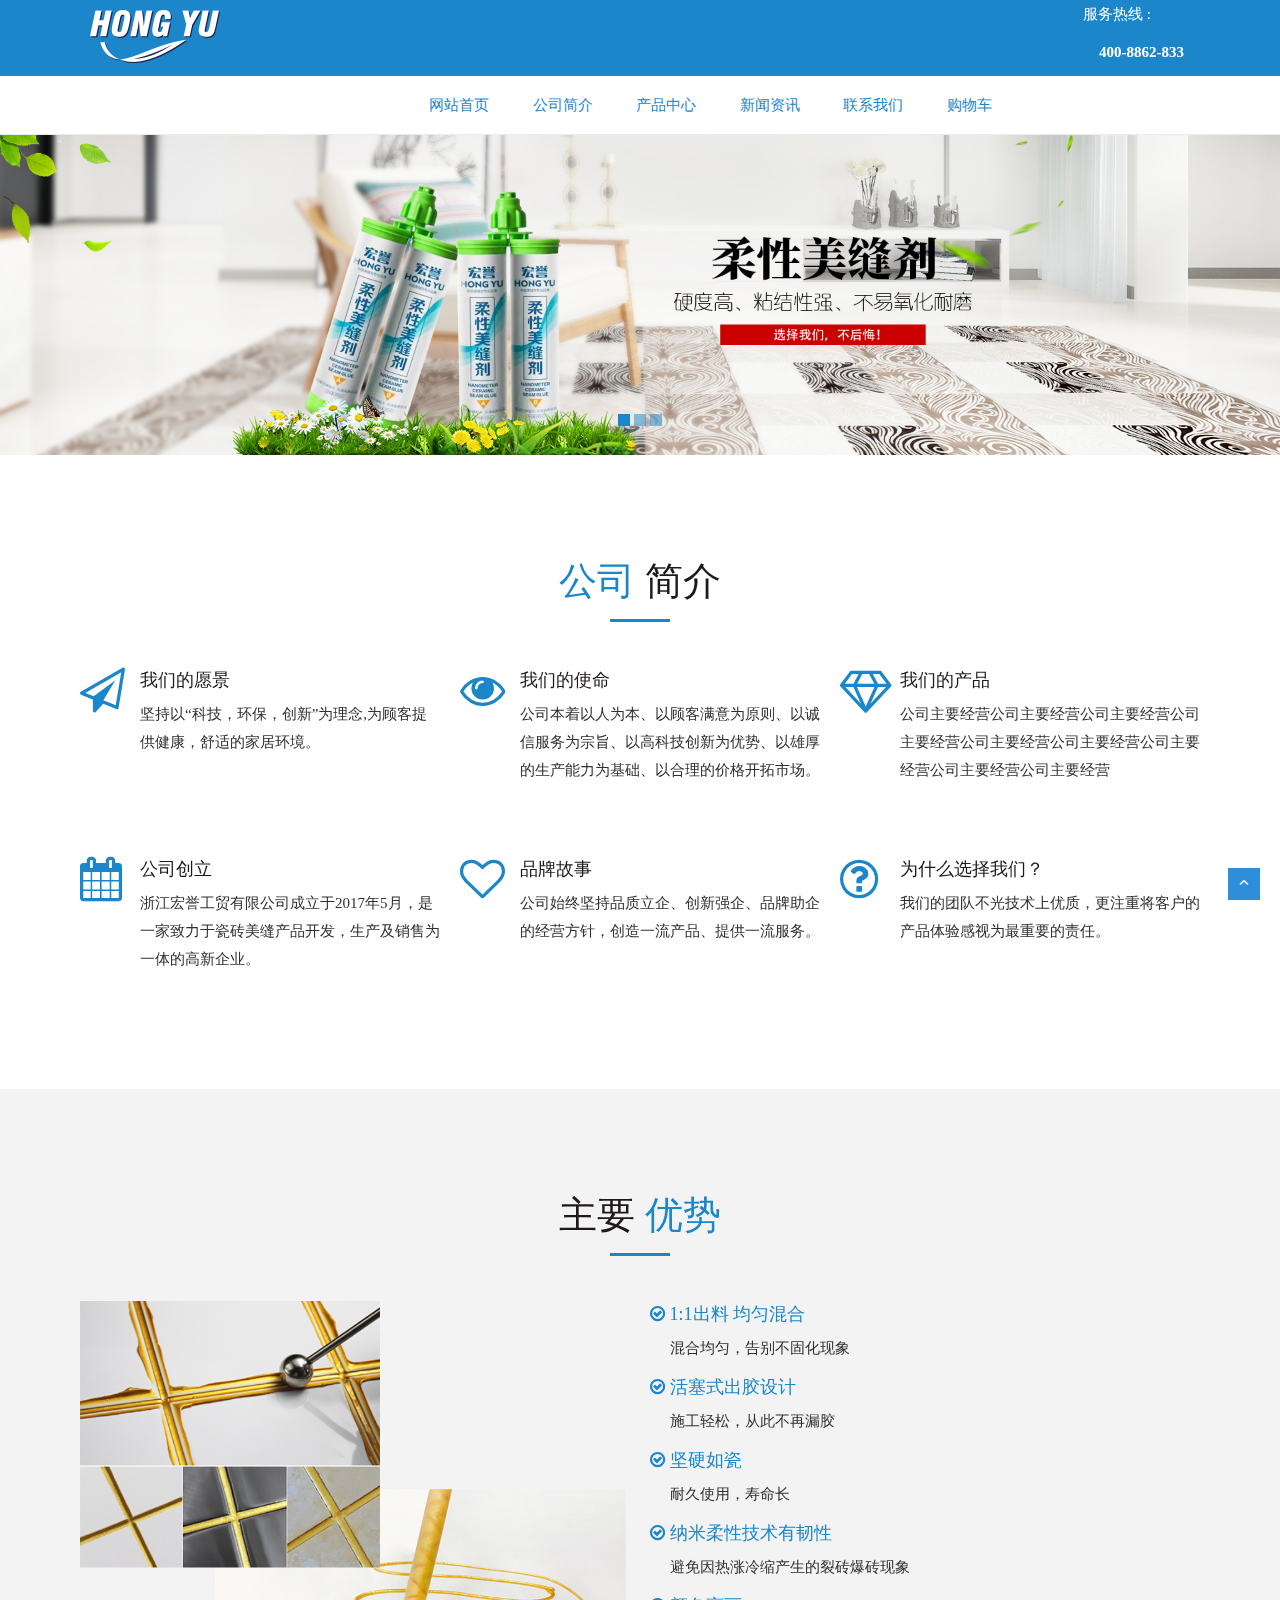
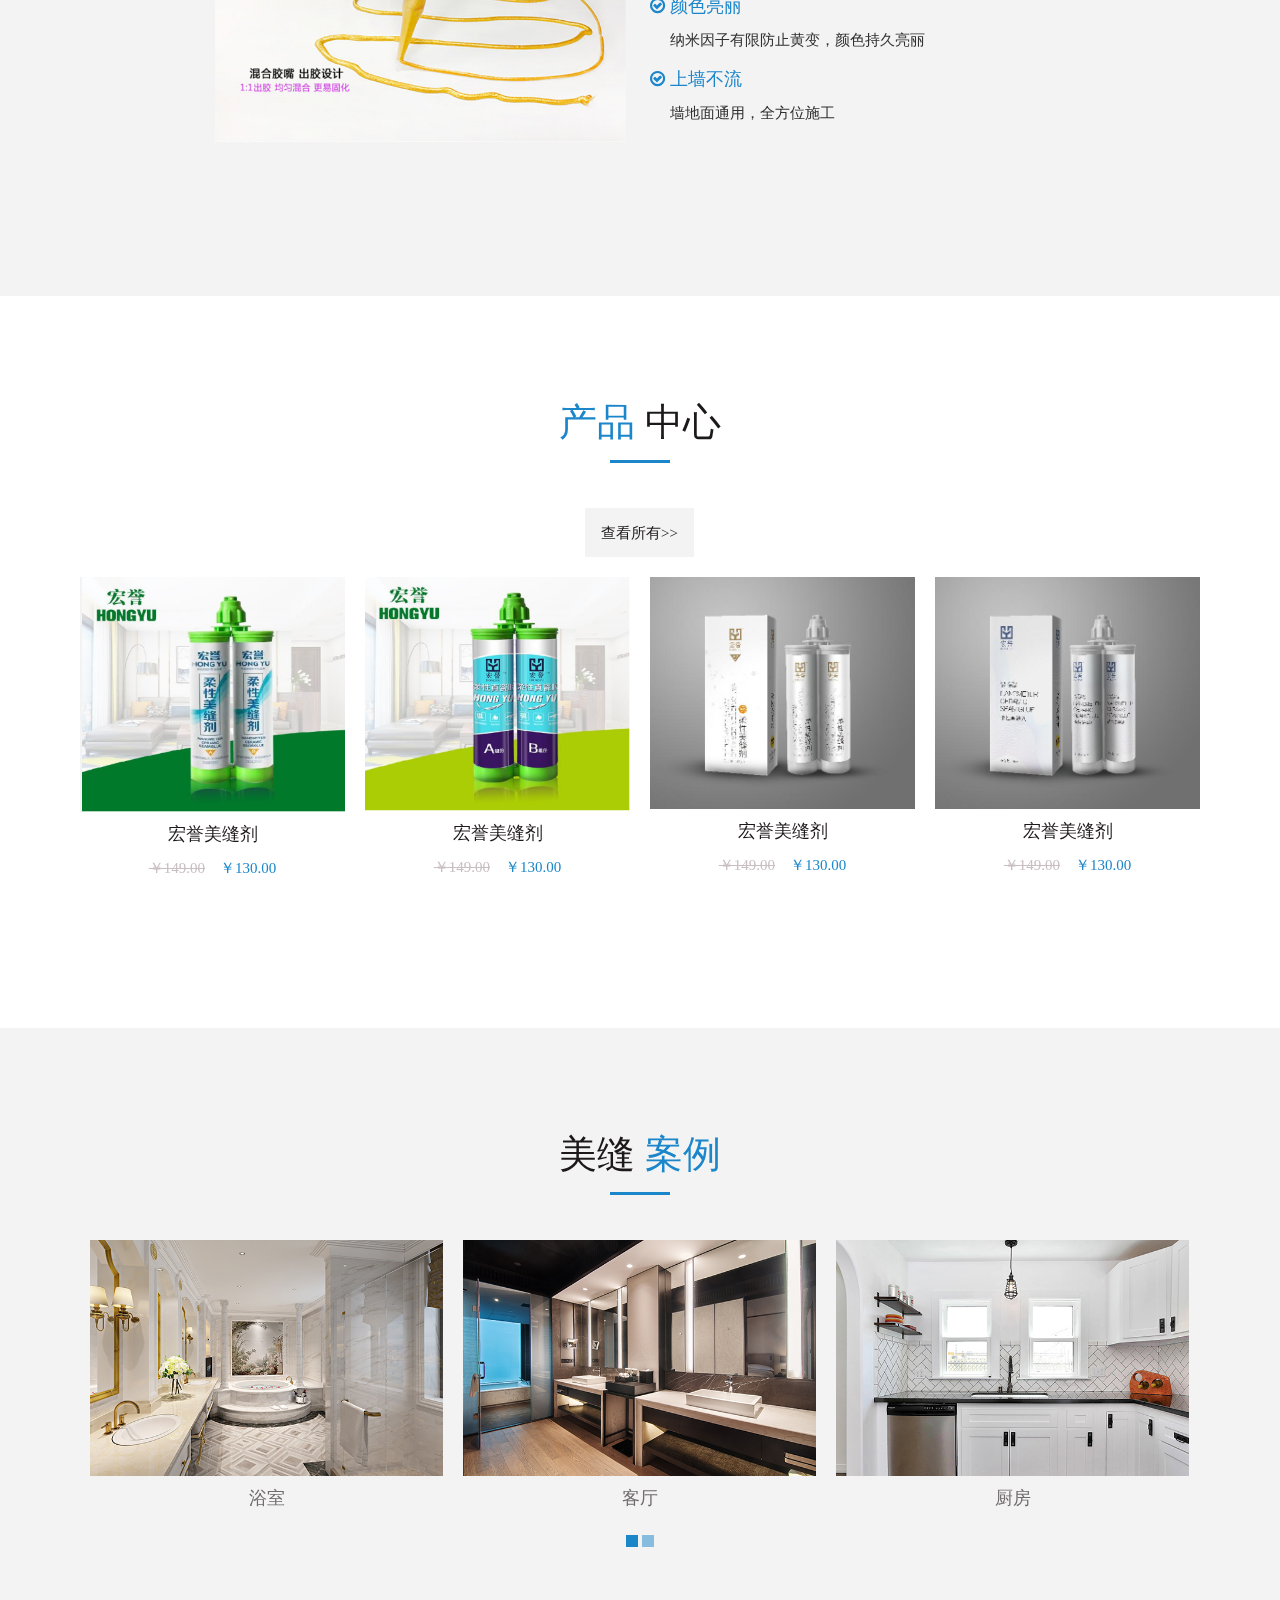
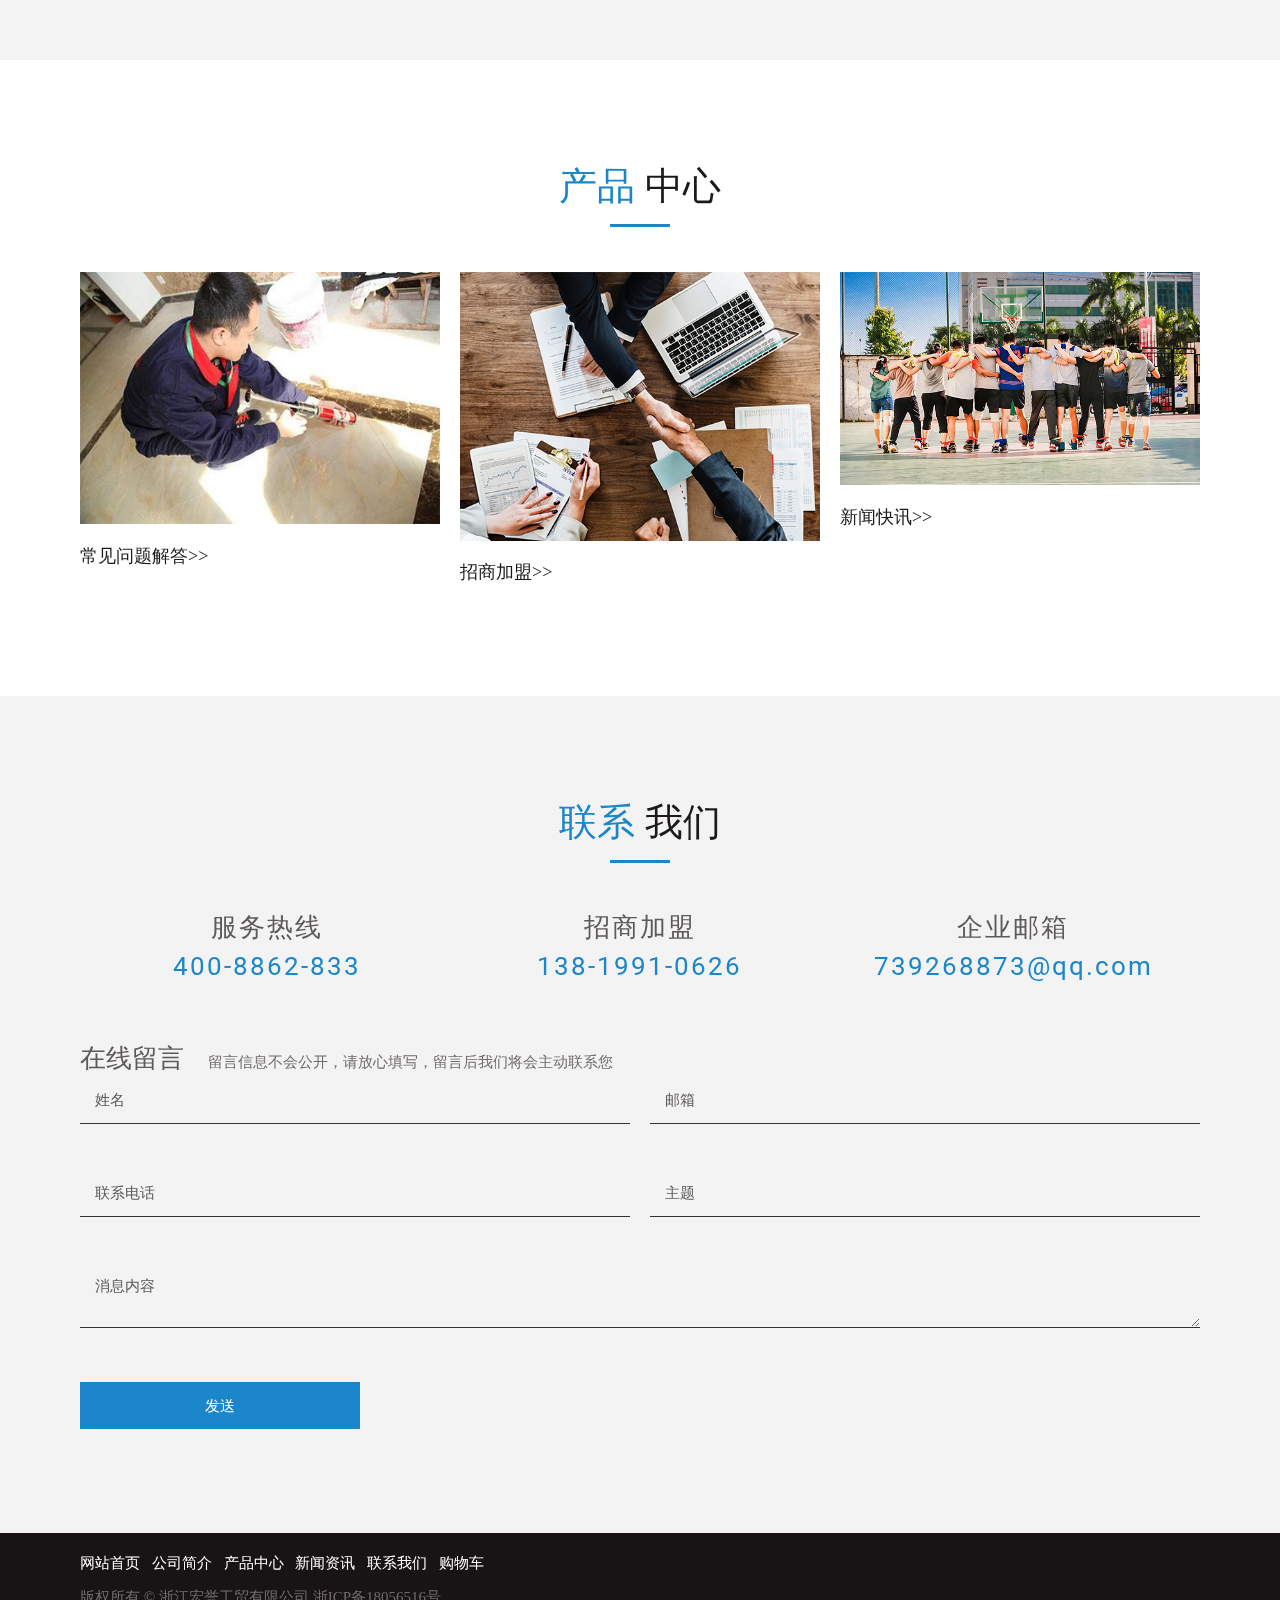
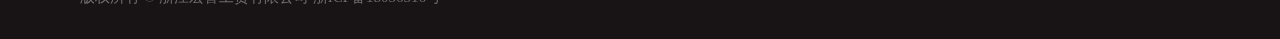
==== index.html @ ad7ce8f9 "Initial commit" ====
﻿<!DOCTYPE html>
<html lang="en">
<head>
	<meta charset="UTF-8">
	<title>首页</title>
	<!-- Stylesheets -->
	<link rel="stylesheet" href="css/myresponsee.css">
	<link rel="stylesheet" href="css/style.css">

	<!-- Responsive -->
	<meta http-equiv="X-UA-Compatible" content="IE=edge">
	<meta name="viewport" content="width=device-width, initial-scale=1.0">
	<link href="css/responsive.css" rel="stylesheet">
	<!--[if lt IE 9]><script src="js/html5shiv.js"></script><![endif]-->
	<!--[if lt IE 9]><script src="js/respond.js"></script><![endif]-->
</head>

<body class="size-1140">
<a href="#" class="scrollup" style="display: block;"><i class="fa fa-angle-up active text-white"></i></a>
<!-- |||||||||||||||||| page start ||||||||||||||||||| -->
<div id="page-main-content">

	<!-- HEADER START -->
	<header>
		<!-- top bar start -->
		<div id="topbar" class="background-primary">
			<div class="line">
				<!-- logo -->
				<div class="s-12 m-12 l-6">
					<ul>
						<div class="fullwidth">
							<a href="index.html" class="logo"><img src="img/logo.png" alt=""></a>
						</div>
					</ul>
				</div>
				<div class="l-6 hide-s hide-m">
					<div class="right">
						<ul class="topbar-menu">
							<li>服务热线 :<a href="#">400-8862-833</a></li>
						</ul>
					</div>
				</div>
			</div>
		</div>
		<!-- top bar end -->

		<!-- navigation and logo -->
		<nav class="background-white">
			<div class="line">
				<!-- navigation -->
				<div class="top-nav s-12 m-12 l-10">
					<a class="nav-text"></a>
					<ul class="right chevron">
						<li><a href="index.html">网站首页</a></li>
						<li><a href="about-us.html">公司简介</a></li>
						<li><a href="products.html">产品中心</a></li>
						<!--<li><a href="product.html">在线商城</a></li>-->
					<!--<li><a href="example.html">案例中心</a></li>-->
						<li><a href="news.html">新闻资讯</a></li>
						<li><a href="contact-us.html">联系我们</a></li>
						<li><a href="cart.html">购物车</a></li>
					</ul>
				</div>

			</div>
		</nav>
	</header>
	<!-- HEADER END -->

	<!-- SLIDESHOW START -->
	<div class="carousel-fade-transition owl-carousel carousel-main">
		<!-- slide 1 -->
		<div class="item">
			<!-- slideshow photo -->
			<div class="image-box">
				<div class="image">
					<img src="img/slideshow/slide2.jpg" alt="">
				</div>
			</div>
			<!-- slideshow content -->
			<!--	<div class="carousel-content">
                    <div class="content-center-vertical line">
                        <div class="s-12 m-8 l-7">
                            <div class="animated-carousel-element">
                                <a href="" class="slideshow-btn">立即下单</a>
                                <a href="" class="slideshow-btn2">查看详情</a>
                            </div>
                        </div>
                    </div>
                </div>-->
		</div>

		<!-- slide 2 -->
		<div class="item">
			<!-- slideshow photo -->
			<div class="image-box">
				<div class="image">
					<img src="img/slideshow/slide3.jpg" alt="">
				</div>
			</div>
			<!-- slideshow content -->
			<!--<div class="carousel-content">
                <div class="content-center-vertical line">
                    <div class="s-12 m-8 l-7">
                            <a href="" class="slideshow-btn">立即下单</a>
                            <a href="" class="slideshow-btn2">查看详情</a>
                        </div>
                    </div>
                </div>-->
		</div>
		<div class="item">
			<!-- slideshow photo -->
			<div class="image-box">
				<div class="image">
					<img src="img/slideshow/slide4.jpg" alt="">
				</div>
			</div>
			<!-- slideshow content -->
			<!--<div class="carousel-content">
                <div class="content-center-vertical line">
                    <div class="s-12 m-8 l-7">
                        <div class="animated-carousel-element">
                            <a href="" class="slideshow-btn">立即下单</a>
                            <a href="" class="slideshow-btn2">查看详情</a>
                        </div>
                    </div>
                </div>
            </div>-->
		</div>
	</div>
	<!-- SLIDESHOW END -->

	<!-- ABOUT US START -->
	<div class="section">
		<div class="line">
			<!-- heading -->
			<h1 class="text-dark text-center"><span class="text-primary">公司</span> 简介</h1>
			<hr class="break-small break-center">
			<div class="margin">
				<!-- block 1 -->
				<div class="s-12 m-6 l-4 margin-bottom-60">
					<div class="float-left">
						<i class="fa fa-paper-plane-o fa-3x text-primary"></i>
					</div>
					<div class="margin-left-60">
						<h3>我们的愿景</h3>
						<p>坚持以“科技，环保，创新”为理念,为顾客提供健康，舒适的家居环境。</p>
					</div>
				</div>
				<!-- block 2 -->
				<div class="s-12 m-6 l-4 margin-bottom-60">
					<div class="float-left">
						<i class="fa fa-eye fa-3x text-primary"></i>
					</div>
					<div class="margin-left-60">
						<h3>我们的使命</h3>
						<p>公司本着以人为本、以顾客满意为原则、以诚信服务为宗旨、以高科技创新为优势、以雄厚的生产能力为基础、以合理的价格开拓市场。</p>
					</div>
				</div>
				<!-- block 3 -->
				<div class="s-12 m-6 l-4 margin-bottom-60">
					<div class="float-left">
						<i class="fa fa-diamond fa-3x text-primary"></i>
					</div>
					<div class="margin-left-60">
						<h3>我们的产品</h3>
						<p>公司主要经营公司主要经营公司主要经营公司主要经营公司主要经营公司主要经营公司主要经营公司主要经营公司主要经营</p>

					</div>
				</div>
				<!-- block 4 -->
				<div class="s-12 m-6 l-4 margin-m-bottom-60">
					<div class="float-left">
						<i class="fa fa-calendar fa-3x text-primary"></i>
					</div>
					<div class="margin-left-60">
						<h3>公司创立</h3>
						<p>浙江宏誉工贸有限公司成立于2017年5月，是一家致力于瓷砖美缝产品开发，生产及销售为一体的高新企业。</p>

					</div>
				</div>
				<!-- block 5 -->
				<div class="s-12 m-6 l-4 margin-m-bottom-60">
					<div class="float-left">
						<i class="fa fa-heart-o fa-3x text-primary"></i>
					</div>
					<div class="margin-left-60">
						<h3>品牌故事</h3>
						<p>公司始终坚持品质立企、创新强企、品牌助企的经营方针，创造一流产品、提供一流服务。</p>

					</div>
				</div>
				<!-- block 6 -->
				<div class="s-12 m-6 l-4">
					<div class="float-left">
						<i class="fa fa-question-circle-o fa-3x text-primary"></i>
					</div>
					<div class="margin-left-60">
						<h3>为什么选择我们？</h3>
						<p>我们的团队不光技术上优质，更注重将客户的产品体验感视为最重要的责任。</p>

					</div>
				</div>
			</div>
		</div>
	</div>
	<!-- ABOUT US END -->

	<!-- SUPERIORITY START -->
	<div class="section background-dark">
		<div class="line">
			<!-- heading -->
			<h1 class="text-dark text-center">主要 <span class="text-primary">优势</span></h1>
			<hr class="break-small break-center">
			<div class="margin">
				<!-- block 1 -->
				<div class="l-6 margin-bottom-50 hide-m hide-s">
					<img src="img/superiority/superiority-01.png" alt="">
				</div>
				<div class="l-5 s-12 m-12 margin-bottom-50">
					<h3 class="text-primary"><i class="fa fa-check-circle-o text-primary"></i> 1:1出料  均匀混合</h3>
					<p class="margin-left-20 ">混合均匀，告别不固化现象</p>
					<h3 class="text-primary"><i class="fa fa-check-circle-o text-primary"></i> 活塞式出胶设计</h3>
					<p class="margin-left-20 ">施工轻松，从此不再漏胶</p>
					<h3 class="text-primary"><i class="fa fa-check-circle-o text-primary"></i> 坚硬如瓷</h3>
					<p class="margin-left-20 ">耐久使用，寿命长</p>
					<h3 class="text-primary"><i class="fa fa-check-circle-o text-primary"></i> 纳米柔性技术有韧性</h3>
					<p class="margin-left-20 ">避免因热涨冷缩产生的裂砖爆砖现象</p>
					<h3 class="text-primary"><i class="fa fa-check-circle-o text-primary"></i> 颜色亮丽</h3>
					<p class="margin-left-20 ">纳米因子有限防止黄变，颜色持久亮丽</p>
					<h3 class="text-primary"><i class="fa fa-check-circle-o text-primary"></i> 上墙不流</h3>
					<p class="margin-left-20 ">墙地面通用，全方位施工</p>
				</div>
			</div>
		</div>
	</div>
	<!-- SUPERIORITY END -->

	<!-- PRODUCTS TAB START -->
	<div class="section ">
		<div class="line">
			<!-- heading -->
			<h1 class="text-center"><span class="text-primary">产品 </span> 中心</h1>
			<hr class="break-small break-center">
			<!-- products start -->
			<div class="tabs">
				<div class="tab-item tab-active">
					<div class="tab-content">
						<div class="margin">
							<!-- Product 1 -->
							<div class="s-12 m-4 l-3 margin-bottom-30">
								<div class="fullwidth">
									<figure class="imghvr-reveal-down">
										<img src="img/products/1.png">
										<figcaption>
											<div class="product-hover-content">
												<div class="btn-box">
													<a href="" class="btn">产品详情</a>
												</div>
											</div>
										</figcaption>
									</figure>
								</div>
								<div class="fullwidth">
									<h5>宏誉美缝剂</h5>
									<p class="text-center"><span class="strike">￥149.00</span> &nbsp;&nbsp; <span class="text-primary">￥130.00</span></p>
								</div>
							</div>

							<!-- Product 2 -->
							<div class="s-12 m-4 l-3 margin-bottom-30">
								<div class="fullwidth">
									<figure class="imghvr-reveal-down">
										<img src="img/products/2.png">
										<figcaption>
											<div class="product-hover-content">
												<div class="btn-box">
													<a href="" class="btn">产品详情</a>
												</div>
											</div>
										</figcaption>
									</figure>
								</div>
								<div class="fullwidth">
									<h5>宏誉美缝剂</h5>
									<p class="text-center"><span class="strike">￥149.00</span> &nbsp;&nbsp; <span class="text-primary">￥130.00</span></p>
								</div>
							</div>

							<!-- Product 3 -->
							<div class="s-12 m-4 l-3 margin-bottom-30">
								<div class="fullwidth">
									<figure class="imghvr-reveal-down">
										<img src="img/products/3.png">
										<figcaption>
											<div class="product-hover-content">
												<div class="btn-box">
													<a href="" class="btn">产品详情</a>
												</div>
											</div>
										</figcaption>
									</figure>
								</div>
								<div class="fullwidth">
									<h5>宏誉美缝剂</h5>
									<p class="text-center"><span class="strike">￥149.00</span> &nbsp;&nbsp; <span class="text-primary">￥130.00</span></p>
								</div>
							</div>

							<!-- Product 4 -->
							<div class="s-12 m-4 l-3 margin-bottom-30">
								<div class="fullwidth">
									<figure class="imghvr-reveal-down">
										<img src="img/products/4.png">
										<figcaption>
											<div class="product-hover-content">
												<div class="btn-box">
													<a href="" class="btn">产品详情</a>
												</div>
											</div>
										</figcaption>
									</figure>
								</div>
								<div class="fullwidth">
									<h5>宏誉美缝剂</h5>
									<p class="text-center"><span class="strike">￥149.00</span> &nbsp;&nbsp; <span class="text-primary">￥130.00</span></p>
								</div>
							</div>
						</div>
					</div>
				</div>
				<a class="more-product tab-label right" href="products.html">查看所有>></a>
			</div>
			<!-- products tabs end -->
		</div>
	</div>
	<!-- PRODUCTS END -->

	<!-- EXAMPLE  START -->
	<div class="background-dark section">
		<div class="line">
			<!-- heading -->
			<h1 class="text-dark text-center">美缝 <span class="text-primary">案例</span></h1>
			<hr class="break-small break-center">
			<!-- slideshow start -->
			<div class="carousel-blocks">
				<!-- slideshow item 1 -->
				<div class="item">
					<div class="fullwidth">
						<figure class="imghvr-reveal-down">
							<img src="img/services/1.jpg">
							<!--	<figcaption>
                                    <div class="product-hover-content">
                                        <div class="btn-box">
                                            <a href="" class="btn">查看详情</a>
                                        </div>
                                    </div>
                                </figcaption>-->
						</figure>
					</div>
					<div class="fullwidth">
						<h5 class="text-dark-light text-center">浴室</h5>
					</div>
				</div>
				<!-- slideshow item 2 -->
				<div class="item">
					<div class="fullwidth">
						<figure class="imghvr-reveal-down">
							<img src="img/services/2.jpg">
							<!--	<figcaption>
                                    <div class="product-hover-content">
                                        <div class="btn-box">
                                            <a href="" class="btn">查看详情</a>
                                        </div>
                                    </div>
                                </figcaption>-->
						</figure>
					</div>
					<div class="fullwidth">
						<h5 class="text-dark-light text-center">客厅</h5>
					</div>
				</div>
				<!-- slideshow item 3 -->
				<div class="item">
					<div class="fullwidth">
						<figure class="imghvr-reveal-down">
							<img src="img/services/3.jpg">
							<!--		<figcaption>
                                        <div class="product-hover-content">
                                            <div class="btn-box">
                                                <a href="" class="btn">查看详情</a>
                                            </div>
                                        </div>
                                    </figcaption>-->
						</figure>
					</div>
					<div class="fullwidth">
						<h5 class="text-dark-light text-center">厨房</h5>
					</div>
				</div>
				<!-- slideshow item 4 -->
				<div class="item">
					<div class="fullwidth">
						<figure class="imghvr-reveal-down">
							<img src="img/services/4.jpg">
							<!--	<figcaption>
                                    <div class="product-hover-content">
                                        <div class="btn-box">
                                            <a href="" class="btn">查看详情</a>
                                        </div>
                                    </div>
                                </figcaption>-->
						</figure>
					</div>
					<div class="fullwidth">
						<h5 class="text-dark-light text-center">会所</h5>
					</div>
				</div>
				<!-- slideshow item 5 -->
				<div class="item">
					<div class="fullwidth">
						<figure class="imghvr-reveal-down">
							<img src="img/services/5.jpg">
							<!--			<figcaption>
                                            <div class="product-hover-content">
                                                <div class="btn-box">
                                                    <a href="" class="btn">查看详情</a>
                                                </div>
                                            </div>
                                        </figcaption>-->
						</figure>
					</div>
					<div class="fullwidth">
						<h5 class="text-dark-light text-center">KTV</h5>
					</div>
				</div>
				<!-- slideshow item 6 -->
				<div class="item">
					<div class="fullwidth">
						<figure class="imghvr-reveal-down">
							<img src="img/services/6.jpg">
							<!--	<figcaption>
                                    <div class="product-hover-content">
                                        <div class="btn-box">
                                            <a href="" class="btn">查看详情</a>
                                        </div>
                                    </div>
                                </figcaption>-->
						</figure>
					</div>
					<div class="fullwidth">
						<h5 class="text-dark-light text-center">酒店</h5>
					</div>
				</div>
			</div>
			<!-- slideshow end -->
		</div>
	</div>
	<!-- EXAMPLE  START -->

	<!-- NEWS AND FOLLOW US START -->
	<div class="section ">
		<div class="line">
			<!-- heading -->
			<h1 class="text-center"><span class="text-primary">产品 </span> 中心</h1>
			<hr class="break-small break-center">
			<div class="margin">
				<div class="s-12 m-12 l-4 margin-m-bottom-60">
					<div class="fullwidth margin-bottom">
						<a href="" class="image-hover-zoom">
							<img src="img/question.jpg" alt="">
						</a>
					</div>
					<div class="fullwidth">
						<h3>常见问题解答>></h3>
					</div>
				</div>

				<div class="s-12 m-12 l-4 margin-m-bottom-60">
					<div class="fullwidth margin-bottom">
						<a href="contact-us.html" class="image-hover-zoom">
							<img src="img/tutorial.jpg" alt="">
						</a>
					</div>
					<div class="fullwidth">
						<h3>招商加盟>></h3>
					</div>
				</div>

				<div class="s-12 m-12 l-4">
					<div class="fullwidth margin-bottom">
						<a href="news.html" class="image-hover-zoom">
							<img src="img/news.jpg" alt="">
						</a>
					</div>
					<div class="fullwidth">
						<h3>新闻快讯>></h3>
					</div>
				</div>
			</div>
		</div>
	</div>
	<!-- NEWS AND FOLLOW US END -->

	<!-- FOOTER START -->
	<footer>
		<div class="section background-dark">
			<!-- email and phone numbers -->
			<div class="line">
				<h1 class="text-center"><span class="text-primary">联系 </span> 我们</h1>
				<hr class="break-small break-center">
				<div class="margin">
					<div class="fullwidth phone-number margin-bottom-60">
						<div class="s-12 m-4 l-4 margin-s-bottom-60">
							<span>服务热线</span><br />
							<a href="" class="text-primary">400-8862-833</a>
						</div>
						<div class="s-12 m-4 l-4">
							<span>招商加盟</span><br />
							<a href="" class="text-primary">138-1991-0626</a>
						</div>
						<div class="s-12 m-4 l-4">
							<span>企业邮箱</span><br />
							<a href="" class="text-primary">739268873@qq.com</a>
						</div>
					</div>
				</div>
			</div>
			<!-- contact form -->
			<div class="line">
				<span style="color: #5e595a;font-size: 1.7em">在线留言</span>
				<span class="text-dark-light margin-left-20">留言信息不会公开，请放心填写，留言后我们将会主动联系您</span>
				<form class="footer-form">
					<div class="fullwidth">
						<div class="margin">
							<div class="s-12 m-6 l-6">
								<input type="text" name="name" placeholder="姓名" title="姓名" required />
							</div>
							<div class="s-12 m-6 l-6">
								<input type="text" name="email" placeholder="邮箱" title="Email" required />
							</div>
						</div>
						<div class="margin">
							<div class="s-12 m-6 l-6">
								<input type="text" name="mobile" placeholder="联系电话" title="联系电话" required />
							</div>
							<div class="s-12 m-6 l-6">
								<input type="text" name="subject" placeholder="主题" title="主题" />
							</div>
						</div>
						<div class="s-12">
							<textarea name="message" placeholder="消息内容" rows="2" required></textarea>
						</div>
						<div class="s-12 m-12 l-3">
							<input type="submit" class="button" value="发送">
						</div>
					</div>
				</form>
			</div>
		</div>

		<!-- footer bottom bar -->
		<div class="copyright">
			<div class="line">
				<div class="margin">
					<!-- left -->
					<div class="s-12 m-12 l-12 footer-links">
						<ul class="footer-bar-links">
							<li><a href="index.html">网站首页</a></li>
							<li><a href="about-us.html">公司简介</a></li>
							<li><a href="products.html">产品中心</a></li>
							<!--<li><a href="product.html">在线商城</a></li>-->
							<!--<li><a href="contact-us.html">案例中心</a></li>-->
							<li><a href="news.html">新闻资讯</a></li>
							<li><a href="contact-us.html">联系我们</a></li>
							<li><a href="cart.html">购物车</a></li>
						</ul>
						<p>版权所有 © 浙江宏誉工贸有限公司           浙ICP备18056516号</p>
					</div>
				</div>
			</div>
		</div>
	</footer>
	<!-- FOOTER END -->

</div>
<!-- |||||||||||| page end ||||||||||||| -->

<!-- jQuery Files -->
<script type="text/javascript" src="js/jquery-3.1.1.min.js"></script>
<script type="text/javascript" src="js/jquery-ui.min.js"></script>
<script type="text/javascript" src="owl-carousel/owl.carousel.js"></script>
<script type="text/javascript" src="js/custom.js"></script>
</body>
</html>
---- css/myresponsee.css ----
.size-960 .line {max-width:60rem;}
.size-1140 .line {max-width:71.25rem;}
.size-1280 .line {max-width:80rem;}
.size-960.align-content-left .line,.size-1140.align-content-left .line,.size-1280.align-content-left .line {margin-left:0;}
.size-960 .line,.size-1140 .line,.size-1280 .line {
  margin:0 auto;
  padding:0 0.625rem;
}
.line:after, nav:after, .center:after, .box:after, .margin:after, .margin2x:after {
  clear:both;
  content:".";
  display:block;
  height:0;
  line-height:0;
  visibility:hidden;
}
.padding {
  display:list-item;
  list-style:none outside none;
  padding:10px;
}
.margin,.margin2x {display: block;}
.margin {margin:0 -0.625rem;}
.margin2x {margin:0 -1.25rem;}
.line {clear:left;}
.line .line {padding:0;}
.hide-l {display:none;}
.box {
  background:none repeat scroll 0 0 #fff;
  display:block;
  padding:1.25rem;
  width:100%;
}
.margin-bottom {margin-bottom:1.25rem;}
.margin-bottom2x {margin-bottom:2.5rem;}
.s-1, .s-2, .s-five,.s-3, .s-4, .s-5, .s-6, .s-7, .s-8, .s-9, .s-10, .s-11, .s-12, .m-1, .m-2, .m-five, .m-3, .m-4, .m-5, .m-6, .m-7, .m-8, .m-9, .m-10, .m-11, .m-12, .l-1, .l-2, .l-five, .l-3, .l-4, .l-5, .l-6, .l-7, .l-8, .l-9, .l-10, .l-11, .l-12, .fullwidth {
  float:left;
  position:static;
}
.l-offset-1 {margin-left:8.3333%;}
.l-offset-2 {margin-left:16.6666%;}
.l-offset-five {margin-left:16.6666%;}
.l-offset-3 {margin-left:25%;}
.l-offset-4 {margin-left:33.3333%;}
.l-offset-5 {margin-left:41.6666%;}
.l-offset-6 {margin-left:50%;}
.l-offset-7 {margin-left:58.3333%;}
.l-offset-8 {margin-left:66.6666%;}
.l-offset-9 {margin-left:75%;}
.l-offset-10 {margin-left:83.3333%;}
.l-offset-11 {margin-left:91.6666%;}
.l-offset-12 {margin-left:100%;} 
.s-1 {width:8.3333%;}
.s-2 {width:16.6666%;}
.s-five {width:16.6666%;}
.s-3 {width:25%;}
.s-4 {width:33.3333%;}
.s-5 {width:41.6666%;}
.s-6 {width:50%;}
.s-7 {width:58.3333%;}
.s-8 {width:66.6666%;}
.s-9 {width:75%;}
.s-10 {width:83.3333%;}
.s-11 {width:91.6666%;}
.s-12 {width:100%;}
.margin > .s-1,.margin > .s-2,.margin > .s-five,.margin > .s-3,.margin > .s-4,.margin > .s-5,.margin > .s-6,.margin > .s-7,.margin > .s-8,.margin > .s-9,.margin > .s-10,.margin > .s-11,.margin > .s-12,
.margin > .m-1,.margin > .m-2,.margin > .m-five,.margin > .m-3,.margin > .m-4,.margin > .m-5,.margin > .m-6,.margin > .m-7,.margin > .m-8,.margin > .m-9,.margin > .m-10,.margin > .m-11,.margin > .m-12,
.margin > .l-1,.margin > .l-2,.margin > .l-five,.margin > .l-3,.margin > .l-4,.margin > .l-5,.margin > .l-6,.margin > .l-7,.margin > .l-8,.margin > .l-9,.margin > .l-10,.margin > .l-11,.margin > .l-12,.margin > .fullwidth {padding:0 0.625rem;}
.margin2x > .s-1,.margin2x > .s-2,.margin2x > .s-five,.margin2x > .s-3,.margin2x > .s-4,.margin2x > .s-5,.margin2x > .s-6,.margin2x > .s-7,.margin2x > .s-8,.margin2x > .s-9,.margin2x > .s-10,.margin2x > .s-11,.margin2x > .s-12,
.margin2x > .m-1,.margin2x > .m-2,.margin2x > .m-five,.margin2x > .m-3,.margin2x > .m-4,.margin2x > .m-5,.margin2x > .m-6,.margin2x > .m-7,.margin2x > .m-8,.margin2x > .m-9,.margin2x > .m-10,.margin2x > .m-11,.margin2x > .m-12,
.margin2x > .l-1,.margin2x > .l-2,.margin2x > .l-five,.margin2x > .l-3,.margin2x > .l-4,.margin2x > .l-5,.margin2x > .l-6,.margin2x > .l-7,.margin2x > .l-8,.margin2x > .l-9,.margin2x > .l-10,.margin2x > .l-11,.margin2x > .l-12,.margin2x > .fullwidth {padding:0 1.25rem;}
.m-1 {width:8.3333%;}
.m-2 {width:16.6666%;}
.m-five {width:20%;}
.m-3 {width:25%;}
.m-4 {width:33.3333%;}
.m-5 {width:41.6666%;}
.m-6 {width:50%;}
.m-7 {width:58.3333%;}
.m-8 {width:66.6666%;}
.m-9 {width:75%;}
.m-10 {width:83.3333%;}
.m-11 {width:91.6666%;}
.m-12 {width:100%;}
.l-1 {width:8.3333%;}
.l-2 {width:16.6666%;}
.l-five {width:20%;}
.l-3 {width:25%;}
.l-4 {width:33.3333%;}
.l-5 {width:41.6666%;}
.l-6 {width:50%;}
.l-7 {width:58.3333%;}
.l-8 {width:66.6666%;}
.l-9 {width:75%;}
.l-10 {width:83.3333%;}
.l-11 {width:91.6666%;}
.l-12 {width:100%;}
.fullwidth {width:100%;}
.right {float:right;}
.left {float:left;}



/*------------------------------------------------------------------------------*/
/*                    Maximum width : 768px 
/*------------------------------------------------------------------------------*/
@media screen and (max-width:768px) {
  .l-offset-1,.l-offset-2,.l-offset-five,.l-offset-3,.l-offset-4,.l-offset-5,.l-offset-6,.l-offset-7,.l-offset-8,.l-offset-9,.l-offset-10,.l-offset-11,.l-offset-12{margin-left:0;}
  .m-offset-1 {margin-left:8.3333%;}
  .m-offset-2 {margin-left:16.6666%;}
  .m-offset-five {margin-left:16.6666%;}
  .m-offset-3 {margin-left:25%;}
  .m-offset-4 {margin-left:33.3333%;}
  .m-offset-5 {margin-left:41.6666%;}
  .m-offset-6 {margin-left:50%;}
  .m-offset-7 {margin-left:58.3333%;}
  .m-offset-8 {margin-left:66.6666%;}
  .m-offset-9 {margin-left:75%;}
  .m-offset-10 {margin-left:83.3333%;}
  .m-offset-11 {margin-left:91.6666%;}
  .m-offset-12 {margin-left:100%;} 
  .l-1 {width:8.3333%;}
  .l-2 {width:16.6666%;}
  .l-five {width:20%;}
  .l-3 {width:25%;}
  .l-4 {width:33.3333%;}
  .l-5 {width:41.6666%;}
  .l-6 {width:50%;}
  .l-7 {width:58.3333%;}
  .l-8 {width:66.6666%;}
  .l-9 {width:75%;}
  .l-10 {width:83.3333%;}
  .l-11 {width:91.6666%;}
  .l-12 {width:100%;}
  .fullwidth {width:100%;}
  .s-1 {width:8.3333%;}
  .s-2 {width:16.6666%;}
  .s-five {width:20%;}
  .s-3 {width:25%;}
  .s-4 {width:33.3333%;}
  .s-5 {width:41.6666%;}
  .s-6 {width:50%;}
  .s-7 {width:58.3333%;}
  .s-8 {width:66.6666%;}
  .s-9 {width:75%;}
  .s-10 {width:83.3333%;}
  .s-11 {width:91.6666%;}
  .s-12 {width:100%}
  .m-1 {width:8.3333%;}
  .m-2 {width:16.6666%;}
  .m-five {width:20%;}
  .m-3 {width:25%;}
  .m-4 {width:33.3333%;}
  .m-5 {width:41.6666%;}
  .m-6 {width:50%;}
  .m-7 {width:58.3333%;}
  .m-8 {width:66.6666%;}
  .m-9 {width:75%;}
  .m-10 {width:83.3333%;}
  .m-11 {width:91.6666%;}
  .m-12 {width:100%}
}



/*------------------------------------------------------------------------------*/
/*                    Maximum width : 480px 
/*------------------------------------------------------------------------------*/
@media screen and (max-width:480px) { 
  .l-offset-1,.l-offset-2,.l-offset-five,.l-offset-3,.l-offset-4,.l-offset-5,.l-offset-6,.l-offset-7,.l-offset-8,.l-offset-9,.l-offset-10,.l-offset-11,.l-offset-12,
  .m-offset-1,.m-offset-2,.m-offset-five,.m-offset-3,.m-offset-4,.m-offset-5,.m-offset-6,.m-offset-7,.m-offset-8,.m-offset-9,.m-offset-10,.m-offset-11,.m-offset-12 {margin-left:0;}
  .s-offset-1 {margin-left:8.3333%;}
  .s-offset-2 {margin-left:16.6666%;}
  .s-offset-five {margin-left:16.6666%;}
  .s-offset-3 {margin-left:25%;}
  .s-offset-4 {margin-left:33.3333%;}
  .s-offset-5 {margin-left:41.6666%;}
  .s-offset-6 {margin-left:50%;}
  .s-offset-7 {margin-left:58.3333%;}
  .s-offset-8 {margin-left:66.6666%;}
  .s-offset-9 {margin-left:75%;}
  .s-offset-10 {margin-left:83.3333%;}
  .s-offset-11 {margin-left:91.6666%;}
  .s-offset-12 {margin-left:100%;} 
  .l-1 {width:8.3333%;}
  .l-2 {width:16.6666%;}
  .l-five {width:20%;}
  .l-3 {width:25%;}
  .l-4 {width:33.3333%;}
  .l-5 {width:41.6666%;}
  .l-6 {width:50%;}
  .l-7 {width:58.3333%;}
  .l-8 {width:66.6666%;}
  .l-9 {width:75%;}
  .l-10 {width:83.3333%;}
  .l-11 {width:91.6666%;}
  .l-12 {width:100%;}
  .fullwidth {width:100%;}
  .m-1 {width:8.3333%;}
  .m-2 {width:16.6666%;}
  .m-five {width:20%;}
  .m-3 {width:25%;}
  .m-4 {width:33.3333%;}
  .m-5 {width:41.6666%;}
  .m-6 {width:50%;}
  .m-7 {width:58.3333%;}
  .m-8 {width:66.6666%;}
  .m-9 {width:75%;}
  .m-10 {width:83.3333%;}
  .m-11 {width:91.6666%;}
  .m-12 {width:100%}
  .s-1 {width:8.3333%;}
  .s-2 {width:16.6666%;}
  .s-five {width:20%;}
  .s-3 {width:25%;}
  .s-4 {width:33.3333%;}
  .s-5 {width:41.6666%;}
  .s-6 {width:50%;}
  .s-7 {width:58.3333%;}
  .s-8 {width:66.6666%;}
  .s-9 {width:75%;}
  .s-10 {width:83.3333%;}
  .s-11 {width:91.6666%;}
  .s-12 {width:100%}
}
---- css/style.css ----
/* ------------------------------- */
/*           01 Fonts              */
/* ------------------------------- */
@import url("fonts.css");
@import url("normalize.css");
@import url("myresponsee.css");
@import url("hover.css");
@import url("imagehover.css");
@import url("../owl-carousel/owl.carousel.css");
@import url("../owl-carousel/owl.theme.css");
@import url("font-awesome/css/font-awesome.min.css");

/* ------------------------------- */
/*           02 Reset              */
/* ------------------------------- */
* {
  -webkit-box-sizing:border-box;
  -moz-box-sizing:border-box;
  box-sizing:border-box;
  margin:0;
}

/* ------------------------------- */
/*         03 General              */
/* ------------------------------- */
body {
  background:none repeat scroll 0 0 #fff;
  font-size: 15px;
  font-family: 'Raleway-Regular';
  color:#312f30;
  line-height: 28px;
}

/* headings */
h1,
h2,
h3,
h4,
h5,
h6 {
  color:#1d191a;
  font-weight:normal;
  margin:0 0 6px 0;
  font-family: 'Raleway-Bold';
  text-transform:capitalize;
}
h1 {
  font-size:2.5em;
  text-transform:uppercase;
  line-height: 1.2em;
}
h2 {
  font-size:2.2em;
  line-height: 1.3em;
}
h3 {
  font-size:1.2em;
  line-height: 1.5em;
  font-family: 'Raleway-Medium';
}
h4 {
  font-size:1.2em;
  line-height: 1.5em;
  font-family: 'Raleway-Medium';
}
h5 {
  font-size:1.2em;
  line-height: 1.5em;
  text-align:center;
  font-family: 'Raleway-Medium';
}
h6 {
  font-size:1.6em;
  line-height: 1.4em;
}

h1 a,
h2 a,
h3 a,
h4 a,
h5 a,
h6 a,
h1 a:focus,
h2 a:focus,
h3 a:focus,
h4 a:focus,
h5 a:focus,
h6 a:focus
{
  color: #1d191a;
}
h1 a:hover,
h2 a:hover,
h3 a:hover,
h4 a:hover,
h5 a:hover,
h6 a:hover,
h1 a:active,
h2 a:active,
h3 a:active,
h4 a:active,
h5 a:active,
h6 a:active
{
  color: #1B86CA;
}

a,
a:link,
a:visited,
a:active {
  text-decoration:none;
  color:#1d191a;
  transition:color 0.20s linear 0s;
  -o-transition:color 0.20s linear 0s;
  -ms-transition:color 0.20s linear 0s;
  -moz-transition:color 0.20s linear 0s;
  -webkit-transition:color 0.20s linear 0s;
}

a:hover {
  color:#1B86CA;
}

p {
  margin:0 0 12px 0;
}

b,strong {
  font-weight:normal;
  font-family: 'Raleway-Medium';
}

img {
  border:0;
  display:block;
  height:auto;
  width:100%;
}
.tlinks{text-indent:-9999px;height:0;line-height:0;font-size:0;overflow:hidden;}
/* ------------------------------- */
/*      04 Layout Helpers          */
/* ------------------------------- */
.section  {
  padding: 6.5rem 1.25rem;
}
.text-center {
  text-align:center;
}
.text-justify {
  text-align:justify;
}
.text-uppercase {
  text-transform:uppercase;
}
.center {
  float:none !important;
  margin:0 auto !important;
  display:block !important;
}
.float-left {
  float: left !important;
}

/* ------------------------------- */
/*           Paddings              */
/* ------------------------------- */
.padding { padding: 1.25em !important; }
.padding-2x { padding: 2.8em; }
.padding-top-0 { padding-top:0px !important }
/* paddings top */
.padding-top { padding-top: 1.25em; }
.padding-top-10 { padding-top:10px; }
.padding-top-20 { padding-top:20px; }
.padding-top-30 { padding-top:30px; }
.padding-top-40 { padding-top:40px; }
.padding-top-50 { padding-top:50px; }
.padding-top-60 { padding-top:60px; }
.padding-top-70 { padding-top:70px; }
/* paddings right */
.padding-right { padding-right: 1.25em; }
.padding-right-10 { padding-right:10px; }
.padding-right-20 { padding-right:20px; }
.padding-right-30 { padding-right:30px; }
.padding-right-40 { padding-right:40px; }
.padding-right-50 { padding-right:50px; }
.padding-right-60 { padding-right:60px; }
.padding-right-70 { padding-right:70px; }
/* paddings bottom */
.padding-bottom { padding-bottom: 1.25em; }
.padding-bottom-10 { padding-bottom:10px; }
.padding-bottom-20 { padding-bottom:20px; }
.padding-bottom-30 { padding-bottom:30px; }
.padding-bottom-40 { padding-bottom:40px; }
.padding-bottom-50 { padding-bottom:50px; }
.padding-bottom-60 { padding-bottom:60px; }
.padding-bottom-70 { padding-bottom:70px; }
/* paddings left */
.padding-left { padding-left: 1.25em; }
.padding-left-10 { padding-left:10px; }
.padding-left-20 { padding-left:20px; }
.padding-left-30 { padding-left:30px; }
.padding-left-40 { padding-left:40px; }
.padding-left-50 { padding-left:50px; }
.padding-left-60 { padding-left:60px; }
.padding-left-70 { padding-left:70px; }

/* ------------------------------- */
/*            Margins              */
/* ------------------------------- */
/* margins top */
.margin-top { margin-top: 1.25em; }
.margin-top-10 { margin-top:10px; }
.margin-top-20 { margin-top:20px; }
.margin-top-30 { margin-top:30px; }
.margin-top-40 { margin-top:40px; }
.margin-top-50 { margin-top:50px; }
.margin-top-60 { margin-top:60px; }
.margin-top-70 { margin-top:70px; }
/* margins left */
.margin-left { margin-left: 1.25em; }
.margin-left-10 { margin-left:10px; }
.margin-left-20 { margin-left:20px; }
.margin-left-30 { margin-left:30px; }
.margin-left-40 { margin-left:40px; }
.margin-left-50 { margin-left:50px; }
.margin-left-60 { margin-left:60px; }
.margin-left-70 { margin-left:70px; }
.margin-left-100 { margin-left: 100px; }
/* margins bottom */
.margin-bottom { margin-bottom: 1.25em; }
.margin-bottom-10 { margin-bottom:10px; }
.margin-bottom-20 { margin-bottom:20px; }
.margin-bottom-30 { margin-bottom:30px; }
.margin-bottom-40 { margin-bottom:40px; }
.margin-bottom-50 { margin-bottom:50px; }
.margin-bottom-60 { margin-bottom:60px; }
.margin-bottom-70 { margin-bottom:70px; }
/* margins right */
.margin-right { margin-right: 1.25em; }
.margin-right-10 { margin-right:10px; }
.margin-right-20 { margin-right:20px; }
.margin-right-30 { margin-right:30px; }
.margin-right-40 { margin-right:40px; }
.margin-right-50 { margin-right:50px; }
.margin-right-60 { margin-right:60px; }
.margin-right-70 { margin-right:70px; }

/* ------------------------------- */
/*           Text Colors           */
/* ------------------------------- */
.text-white {
color: #fff;
}
.text-primary {
  color: #1B86CA !important;
}
.text-dark {
  color: #1d191a;
}
.text-dark-light {
  color:#716b6c;
}

/* ------------------------------- */
/*           Backgrounds           */
/* ------------------------------- */
.background-white {
  background-color: #fff;
}
.background-primary {
  background-color: #1B86CA;
}
.background-dark {
  background-color: #F3F3F3;
}
.background-highlight {
  background-color: #eee;
}

/* ------------------------------- */
/*           Buttons              */
/* ------------------------------- */
a.button, a.button:link {
  border:solid 1px #1d191a;
  color:#1d191a;
  padding: 0.900rem 1.2rem;
  text-align: center;
  transition: all 0.20s linear 0s;
  -o-transition: all 0.20s linear 0s;
  -ms-transition: all 0.20s linear 0s;
  -moz-transition: all 0.20s linear 0s;
  -webkit-transition: all 0.20s linear 0s;
}
a.button:hover {
  background:#1B86CA;
  border-color:#1B86CA;
  color:#fff;
}
/* slideshow button 1 */
.carousel-content .slideshow-btn, .carousel-content .slideshow-btn:link {
  color: #1d191a;
  display: inline-block;
  padding: 0.650rem 1rem;
  margin-right:1em;
  background:#fff;
  text-align: center;
  transition: all 0.20s linear 0s;
  -o-transition: all 0.20s linear 0s;
  -ms-transition: all 0.20s linear 0s;
  -moz-transition: all 0.20s linear 0s;
  -webkit-transition: all 0.20s linear 0s;
}
.carousel-content .slideshow-btn:hover {
  background:#1d191a; color:#fff;
}
/* slideshow button 2 */
.carousel-content .slideshow-btn2, .carousel-content .slideshow-btn2:link {
  color: white;
  display: inline-block;
  padding: 0.650rem 1rem;
  background:#1B86CA;
  text-align: center;
  transition: all 0.20s linear 0s;
  -o-transition: all 0.20s linear 0s;
  -ms-transition: all 0.20s linear 0s;
  -moz-transition: all 0.20s linear 0s;
  -webkit-transition: all 0.20s linear 0s;
}
.carousel-content .slideshow-btn2:hover {
  background:#1d191a;
}
/* read more */
a.text-more-info {
  display: block;
  font-size: 0.85rem;
  margin-top: 0.625rem;
}
a.text-more-info:after {
  content: "\f105";
  font-family: 'FontAwesome';
  font-size: 0.8rem;
  margin-left: 0.625rem;
  transition: all 0.20s linear 0s;
  -o-transition: all 0.20s linear 0s;
  -ms-transition: all 0.20s linear 0s;
  -moz-transition: all 0.20s linear 0s;
  -webkit-transition: all 0.20s linear 0s;
}
a.text-more-info:hover:after {
  margin-left: 0.825rem;
}
/* comment reply */
a.comment-reply {
  font-size: 0.85rem;
  margin-top: 0.625rem;
  color:#c9bec1;
}
a.comment-reply:after {
  content: "\f112";
  font-family: 'FontAwesome';
  font-size: 0.8rem;
  margin-left: 0.220rem;
  transition: all 0.20s linear 0s;
-o-transition: all 0.20s linear 0s;
-ms-transition: all 0.20s linear 0s;
-moz-transition: all 0.20s linear 0s;
-webkit-transition: all 0.20s linear 0s;
}
a.comment-reply:hover:after {
  margin-left: 0.600rem;
}
/* remove */
a.remove-item {
  font-size: 0.85rem;
  margin-top: 0.625rem;
  color:#c9bec1;
}
a.remove-item:after {
  content: "\f00d";
  font-family: 'FontAwesome';
  font-size: 0.8rem;
  margin-left: 0.220rem;
  transition: all 0.20s linear 0s;
-o-transition: all 0.20s linear 0s;
-ms-transition: all 0.20s linear 0s;
-moz-transition: all 0.20s linear 0s;
-webkit-transition: all 0.20s linear 0s;
}
a.remove-item:hover:after {
  margin-left: 0.600rem;
}
/* edit */
a.edit-item {
  font-size: 0.85rem;
  margin-top: 0.625rem;
  color:#c9bec1;
}
a.edit-item:after {
  content: "\f044";
  font-family: 'FontAwesome';
  font-size: 0.8rem;
  margin-left: 0.220rem;
  transition: all 0.20s linear 0s;
  -o-transition: all 0.20s linear 0s;
  -ms-transition: all 0.20s linear 0s;
  -moz-transition: all 0.20s linear 0s;
  -webkit-transition: all 0.20s linear 0s;
}
a.edit-item:hover:after {
  margin-left: 0.600rem;
}

/* ------------------------------- */
/*            Borders              */
/* ------------------------------- */
.border-radius  {
  border-radius: 3px;
}
.border-1 {
  border:solid 1px #c9bec1;
}

/* ------------------------------- */
/*                HR               */
/* ------------------------------- */
hr.break {
  background: #c9bec1;
  border: 0;
  display: block;
  height: 1px;
  margin: 2em 0;
}
hr.break-item {
  background: #c9bec1;
  border: 0;
  display: block;
  height: 1px;
  width:90%;
  margin: 0 0 2em 0;
}
hr.break-small {
  background: #1B86CA;
  border: 0;
  display: block;
  height: 3px;
  margin: 1em 0 1em 0;
  width: 60px;
}
hr.break-small.break-center {
  margin: 1em auto 3em;
}

/* ------------------------------- */
/*             Icons               */
/* ------------------------------- */
i.icon-square {
  border-radius: 100px;
  display: block;
  height: 100px;
  line-height: 100px;
  margin-bottom: 0.625rem;
  text-align: center;
  width: 100px;
}

i.icon-square-small {
  display: block;
  background:#1d191a;
  color:#fff;
  font-size: 2em;
  height: 82px;
  line-height: 80px;
  margin-bottom: 0.625rem;
  text-align: center;
  width: 82px;
}
.icon-center {
  display: block;
  font-size: 3rem;
  text-align: center;
  width: 100%;
}

/* ------------------------------- */
/*               Tabs              */
/* ------------------------------- */
.tab-nav.line {
  display: table;
}
.left .tab-nav.line {
  display: block;
}
.tab-item {
  background:#fff;
  display: none;
}
.tab-item.tab-active {
  display: block;
}
.tab-content > .tab-label {
  display: none;
}
.tab-nav > .tab-label {
  float:left;
}
a.tab-label, a.tab-label:link, a.tab-label:visited {
  margin-right: 1px;
  padding: 0.650rem 1rem;
  background:#f3f3f3;
  margin-bottom:20px;
  transition: all 0.20s linear 0s;
  -o-transition: all 0.20s linear 0s;
  -ms-transition: all 0.20s linear 0s;
  -moz-transition: all 0.20s linear 0s;
  -webkit-transition: all 0.20s linear 0s;
}
a.tab-label:hover,a.tab-label.active-btn {
  background:#1B86CA;
  color:#fff;
}
.tab-label.active-btn {
  cursor: default;
}
.tab-content {
  text-align: left;
}

/* ------------------------------- */
/*       Animated Content          */
/* ------------------------------- */
.animated {
  position: relative;
  top: 5px;
  opacity: 0;
  animation-duration: 1s;
}
.fast {
  animation-duration: 1s;
}
.medium {
  animation-duration: 1.7s;
}
.slow {
  animation-duration: 2.5s;
}
.animation {
  top: 0;
  opacity: 1;
  animation-name: bounceIn;
}
@keyframes bounceIn {
  0% {
    top: 60px;
    opacity: 0;
  }
  60% {
    top: -10px;
  }
  100% {
    top: 0;
    opacity: 1;
  }
}
/* ------------------------------- */
/*           Image Hovers            */
/* ------------------------------- */
.image-hover-zoom {
  display: block;
  overflow: hidden;
}
.image-hover-zoom img {
  transition: all 0.40s linear 0s;
  -o-transition: all 0.40s linear 0s;
  -ms-transition: all 0.40s linear 0s;
  -moz-transition: all 0.40s linear 0s;
  -webkit-transition: all 0.40s linear 0s;
}
.image-hover-zoom:hover img {
  transform: scale(0.930);
}

/* ------------------------------- */
/*             05 Header           */
/* ------------------------------- */
/* Top bar */
#topbar {
  background-color:#1B86CA;
  /*border-bottom:solid 1px #292526;*/
}
#topbar p {
  padding-top:6px;
  color:#fff;
}
#topbar ul {
  margin:0;
  padding:0;
}
#topbar ul li {
  float: left;
  list-style: outside none none;
  text-align: left;
  /*border-left:solid 1px #292526;*/
  color: #fff;
  /*padding-left:10px ;*/
}
#topbar ul li:last-child {
  /*border-right:solid 1px #292526;*/
}
#topbar ul li a {
  display:block;
  color: #fff;
  padding:10px 16px;
  font-weight: 800;
}
#topbar ul li a:hover {
  color:#fff;
  /*background:#1B86CA;*/
}
#topbar ul li a.active {
  /*background:#1B86CA;*/
  color:#fff;
}
#topbar i {
  font-size: 15px;
}
#topbar i span {
  padding-left:4px;
  font-size:15px;
  font-family: 'Raleway-Regular';
}

/* Top bar design two */
#topbar-primary {
  background-color:#1B86CA;
}
#topbar-primary p {
  padding-top:6px;
  color:#1B86CA;
}
#topbar-primary ul {
  margin:0;
  padding:0;
}
#topbar-primary ul li {
  float: left;
  list-style: outside none none;
  text-align: center;
  border-left:solid 1px #b57c44;
}
#topbar-primary ul li:last-child {
  border-right:solid 1px #b57c44;
}
#topbar-primary ul li a {
  display:block;
  color:#1B86CA;
  padding:10px 16px;
}
#topbar-primary ul li a:hover {
  background:#1d191a;
}
#topbar-primary ul li a.active {
  background:#1d191a;
  color:#fff;
}
#topbar-primary i {
  font-size: 15px;
}
#topbar-primary i span {
  padding-left:4px;
  font-size:15px;
  font-family: 'Raleway-Regular';
}

/* logo */
.logo img {
  margin: 10px;
  width: 130px;

}

/* ------------------------------- */
/*        Main Navigation          */
/* ------------------------------- */
nav {
  position: relative;
  z-index: 2;
  border-bottom: 1px solid #ececec;
}
.top-nav ul {
  padding:0;
}
.top-nav li {
  float:left;
  list-style:none outside none;
  cursor:pointer;
}
.top-nav li:hover,.top-nav li:active{
  background: #1B86CA;
}
.top-nav li:hover a,.top-nav li:active a{
  color: #fff;
}
.top-nav li a {
  color:#1B86CA;
  display:block;
  padding: 1em 1.45em;
  font-size:15px;
  text-transform:uppercase;
}
.top-nav li ul li a {
  background: #1d191a;
  padding: 0.800rem 1.25rem;
  text-transform:capitalize;
  border-bottom:solid 1px #292526;
}
.top-nav ul ul {
  position:absolute;
  display:none;
}
.top-nav li ul li,.top-nav li ul li ul li {
  float:none;
  list-style:none outside none;
  min-width:100%;
  padding:0;
}
ul.chevron .count-number {
  display:none;
}
ul.chevron .submenu > a:after, ul.chevron .sub-submenu > a:after,ul.chevron .aside-submenu > a:after, ul.chevron .aside-sub-submenu > a:after {
  /* content:"\f107"; */
  display:inline-block;
  font-family:FontAwesome;
  font-size:1rem;
  margin:0 0.625rem;
}
.top-nav .active-item a {
  color:#1B86CA;
}
.top-nav li ul li:last-child {
  border-bottom: 0;
}
ul.chevron .submenu > a::after, ul.chevron .sub-submenu > a::after, ul.chevron .aside-submenu > a::after, ul.chevron .aside-sub-submenu > a::after {
  margin: 0 0 0 0.625rem;
}

/* ------------------------------- */
/*       Hidden Navigation         */
/* ------------------------------- */
#page-main-content {
  position: relative;
  height: 100%;
  overflow: hidden;
  z-index: 1;
  -webkit-transform: translateZ(0);
  -webkit-backface-visibility: hidden;
  -webkit-transition-property: -webkit-transform;
  -moz-transition-property: -moz-transform;
  transition-property: transform;
  -webkit-transition-duration: 0.5s;
  -moz-transition-duration: 0.5s;
  transition-duration: 0.5s;
}
#page-main-content.move-out {
  -webkit-transform: scale(0.6);
  -moz-transform: scale(0.6);
  -ms-transform: scale(0.6);
  -o-transform: scale(0.6);
  transform: scale(0.6);
  visibility:hidden;
  height:100px !important;
}
.no-js #page-main-content {
  height: auto;
  overflow-x: auto;
  overflow-y: auto;
}
.hidden-menu-trigger {

}
.hidden-menu-trigger span {
  /* icon */
  position: relative;
  display: inline-block;
  width: 18px;
  height: 2px;
  background-color: white;
  vertical-align: middle;
  margin-left: 10px;
  -webkit-transform: translateY(-2px);
  -moz-transform: translateY(-2px);
  -ms-transform: translateY(-2px);
  -o-transform: translateY(-2px);
  transform: translateY(-2px);
}
.hidden-menu-trigger span::before, .hidden-menu-trigger span::after {
  content: '';
  display: inline-block;
  position: absolute;
  left: 0;
  width: 100%;
  height: 100%;
  background-color: inherit;
  -webkit-transition: all 0.2s;
  -moz-transition: all 0.2s;
  transition: all 0.2s;
}
.hidden-menu-trigger span::before {
  top: -6px;
}
.hidden-menu-trigger span::after {
  bottom: -6px;
}
.no-touch .hidden-menu-trigger:hover span::before {
  top: -8px;
}
.no-touch .hidden-menu-trigger:hover span::after {
  bottom: -8px;
}
#main-nav {
  position: absolute;
  top: 0;
  left: 0;
  width: 100%;
  background: #1d191a;
  padding:25px 0;
  -webkit-transform: translateZ(0);
  -webkit-backface-visibility: hidden;
  -webkit-transform: translateY(-100%);
  -moz-transform: translateY(-100%);
  -ms-transform: translateY(-100%);
  -o-transform: translateY(-100%);
  transform: translateY(-100%);
  -webkit-transition-property: -webkit-transform;
  -moz-transition-property: -moz-transform;
  transition-property: transform;
  -webkit-transition-duration: 0.5s;
  -moz-transition-duration: 0.5s;
  transition-duration: 0.5s;
  z-index: 3;
}
#main-nav ul {
  list-style:none;
}
#main-nav li a {
  position: relative;
  display: block;
  padding: 25px 10%;
  color: #fff;
  font-size: 1.8em;
  text-align:center;
  border-bottom:solid 1px #221f1f;
}
#main-nav li a:hover{
  color:#1B86CA;
}
#main-nav li a span {
  -webkit-transform: translateX(-50%) translateY(-50%);
  -moz-transform: translateX(-50%) translateY(-50%);
  -ms-transform: translateX(-50%) translateY(-50%);
  -o-transform: translateX(-50%) translateY(-50%);
  transform: translateX(-50%) translateY(-50%);
}
#main-nav .link {
  color:#fff;
  display: block;
  width:100%;
  text-align:center;
  background:#1d191a;
  padding:0.800rem 1.25rem;
}
.no-touch #main-nav li a:hover {
  background-color: #FFF;
}
#main-nav li:last-child a {
  border-bottom: none;
}
#main-nav .hidden-menu-close {
  position: absolute;
  top: 0;
  right: 0;
  display: inline-block;
  width: 40px;
  height: 40px;
  background-color: #1B86CA;
  overflow: hidden;
  text-indent: 100%;
  white-space: nowrap;
}
#main-nav .hidden-menu-close::before, #main-nav .hidden-menu-close::after {
  content: '';
  display: inline-block;
  position: absolute;
  top: 18px;
  left: 10px;
  width: 20px;
  height: 3px;
  background-color: #FFF;
  -webkit-transition-property: -webkit-transform;
  -moz-transition-property: -moz-transform;
  transition-property: transform;
  -webkit-transition-duration: 0.3s;
  -moz-transition-duration: 0.3s;
  transition-duration: 0.3s;
}
#main-nav .hidden-menu-close::before {
  -webkit-transform: rotate(45deg);
  -moz-transform: rotate(45deg);
  -ms-transform: rotate(45deg);
  -o-transform: rotate(45deg);
  transform: rotate(45deg);
}
#main-nav .hidden-menu-close::after {
  -webkit-transform: rotate(135deg);
  -moz-transform: rotate(135deg);
  -ms-transform: rotate(135deg);
  -o-transform: rotate(135deg);
  transform: rotate(135deg);
}
.no-touch #main-nav .hidden-menu-close:hover::before {
  -webkit-transform: rotate(225deg);
  -moz-transform: rotate(225deg);
  -ms-transform: rotate(225deg);
  -o-transform: rotate(225deg);
  transform: rotate(225deg);
}
.no-touch #main-nav .hidden-menu-close:hover::after {
  -webkit-transform: rotate(315deg);
  -moz-transform: rotate(315deg);
  -ms-transform: rotate(315deg);
  -o-transform: rotate(315deg);
  transform: rotate(315deg);
}
#main-nav.is-visible {
  box-shadow: 0 0 20px rgba(0, 0, 0, 0.4);
  -webkit-transform: translateY(0);
  -moz-transform: translateY(0);
  -ms-transform: translateY(0);
  -o-transform: translateY(0);
  transform: translateY(0);
}
.no-js #main-nav {
  position: static;
  -webkit-transform: translateY(0);
  -moz-transform: translateY(0);
  -ms-transform: translateY(0);
  -o-transform: translateY(0);
  transform: translateY(0);
}
.no-js #main-nav .hidden-menu-close {
  display: none;
}


/* ------------------------------- */
/*         06 Slideshows        */
/* ------------------------------- */
/* custom owl-carousel */
.owl-theme .owl-controls {
  margin-top: 0;
}
.owl-theme .owl-controls .owl-page span {
  background: #1B86CA none repeat scroll 0 0;
  border-radius: 0;
  height: 12px;
  margin: 0 2px;
  width: 12px;
}
.owl-theme .owl-controls .owl-buttons div {
  color: #181415;
  background:#fff;
  border: 1px solid #1d191a;
  border-radius: 0;
  font-family: 'FontAwesome';
  height: 70px;
  line-height: 70px;
  font-size:3em;
  margin-top: -20px;
  padding: 0;
  position: absolute;
  text-align: center;
  top: 45%;
  width: 70px;
}
.carousel-bottom-arrows.owl-theme .owl-controls .owl-buttons div {
  bottom: 0;
  top: auto;
}
.owl-theme .owl-controls .owl-buttons .owl-prev {
  left: 0;
}
.owl-theme .owl-controls .owl-buttons .owl-next {
  right: 0;
}
.carousel-wide-arrows.owl-theme .owl-controls .owl-buttons .owl-prev {
  left: -5px;
}
.carousel-wide-arrows.owl-theme .owl-controls .owl-buttons .owl-next {
  right: -5px;
}
.carousel-nav-white.owl-theme .owl-controls .owl-page span {
  background: #fff none repeat scroll 0 0;
}
.carousel-nav-white.owl-theme .owl-controls .owl-buttons div {
  color: #fff !important;
  background:rgba(153, 153, 153, 0);
}
.carousel-main .carousel-content {
  bottom: 0;
  position: absolute;
  top: 0;
  width: 100%;
  z-index: 1;
  transform-style: preserve-3d;
  -o-transform-style: preserve-3d;
  -ms-transform-style: preserve-3d;
  -moz-transform-style: preserve-3d;
  -webkit-transform-style: preserve-3d;
}
.owl-pagination {
  margin-top: 0.625rem;
}
.carousel-main .owl-pagination {
  bottom: 0;
  padding: 1.25rem 0;
  position: absolute;
  width: 100%;
}
.carousel-blocks {
  padding: 0;
}
.carousel-blocks .owl-item {
  padding: 0 0.625rem;
}
.carousel-hide-arrows .owl-buttons, .carousel-hide-pagination .owl-pagination {
display:none;
}
.carousel-3-blocks {
  padding: 0 3rem;
}
.carousel-3-blocks .owl-item {
  padding: 0 0.625rem;
}
.owl-item .image-testimonial-small {
  margin: 0 auto 20px;
  width: auto;
}
/* animated carousel content */
.animated-carousel-element {
  position: relative;
  top: 100px;
  opacity: 0;
  animation-duration: 1s;
}
.active .animated-carousel-element {
  top: 0;
  opacity: 1;
  animation-name: bounceIn-carousel;
}
.slow {
  animation-duration: 2s;
}
@keyframes bounceIn-carousel {
  0% {
    top: 100px;
    opacity: 0;
  }
  60% {
    top: -20px;
  }
  100% {
    top: 0;
    opacity: 1;
  }
}
/* align vertical */
.content-center-vertical {
  position: absolute;
  left: 0;
  right: 0;
  top: 50%;
  transform: translateY(-51%);
  -o-transform: translateY(-51%);
  -ms-transform: translateY(-51%);
  -moz-transform: translateY(-51%);
  -webkit-transform:translateY(-51%);
}
/* testimonials */
.testimonial {
  font-style:italic;
}


/* ------------------------------- */
/*             07 Forms            */
/* ------------------------------- */
/* custom form */
.customform input, .customform textarea, .customform select .customform button {
  margin-bottom:50px;
  color:#1d191a;
  background:none;
  border:0px;
  border-bottom: 1px solid #716b6c;
  padding: 1em 1em;
  width: 100%;
  transition: background 0.20s linear 0s;
  -o-transition: background 0.20s linear 0s;
  -ms-transition: background 0.20s linear 0s;
  -moz-transition: background 0.20s linear 0s;
  -webkit-transition: background 0.20s linear 0s;
}
.customform input:hover, .customform textarea:hover, .customform select:hover, .customform input:focus, .customform textarea:focus, .customform select:focus {
  background:#f9f9f9;
}
.customform input[type="submit"] {
  border:solid 1px #1d191a;
  color:#1d191a;
  width:auto;
  padding: 0.900rem 1.2rem;
  text-align: center;
}
.customform input[type="submit"]:hover {
  background:#1B86CA;
  border-color:#1B86CA;
  color:#fff;
  cursor:pointer;
}
/* placeholder */
.customform ::-webkit-input-placeholder { /* Chrome */
  color: #1d191a;
}
.customform :-ms-input-placeholder { /* IE 10+ */
  color: #1d191a;
}
.customform ::-moz-placeholder { /* Firefox 19+ */
  color: #1d191a;
  opacity: 1;
}
.customform :-moz-placeholder { /* Firefox 4 - 18 */
  color: #1d191a;
  opacity: 1;
}
/* news search form */
.blog-search input[type="search"] {
  background:#fff;
  border:0;
  border-top:2px solid #fff;
  border-bottom:solid 2px #daa270;
  padding: 0.800rem 0.25rem;
  width:100%;
}
.blog-search input[type="submit"] {
  background:#1B86CA;
  border:solid 2px #1B86CA;
  color:#fff;
  padding: 0.800rem 1.25rem;
}
.blog-search input[type="submit"]:hover {
  background:#c5894d;
  cursor:pointer;
}

/* footer form */
footer .footer-form input, footer .footer-form textarea, footer .footer-form select {
  margin-bottom:3em;
  color:#1B86CA;
  font-size:15px;
  background:none;
  border:0px;
  border-bottom: 1px solid #333132;
  padding: 1em 1em;
  width: 100%;
  outline: none;
  transition: background 0.20s linear 0s;
  -o-transition: background 0.20s linear 0s;
  -ms-transition: background 0.20s linear 0s;
  -moz-transition: background 0.20s linear 0s;
  -webkit-transition: background 0.20s linear 0s;
 }
footer .footer-form input:hover, .footer-form textarea:hover, .footer-form select:hover, .footer-form input:focus, .footer-form textarea:focus, .footer-form select:focus {
  border-bottom:solid 1px #1B86CA;
}
footer .footer-form .button {
  background:#1B86CA;
  color:#fff;
  border:0;
  margin:0;
}
footer .footer-form .button:hover {
  border:0;
  background: #1a6fca;
  color:#fff;
  cursor:pointer;
}
/* placeholder */
footer .footer-form ::-webkit-input-placeholder { /* Chrome */
  color: #5e595a;
}
footer .footer-form :-ms-input-placeholder { /* IE 10+ */
  color: #5e595a;
}
footer .footer-form ::-moz-placeholder { /* Firefox 19+ */
  color: #5e595a;
  opacity: 1;
}
footer .footer-form :-moz-placeholder { /* Firefox 4 - 18 */
  color: #5e595a;
  opacity: 1;
}

/* ------------------------------- */
/*             08 Blog             */
/* ------------------------------- */
/* post  */
#blog-post p{
  text-align:left;
  margin:2em 0;
}
#blog-post .share-title{
  color:#fff;
  font-size:35px;
}
/* recent posts */
#recent-posts {
  margin:40px 0;
}
#recent-posts .post {
  border-bottom:solid 1px #c9bec1;
  padding:1.5em 0;
}
#recent-posts .post .thumb {
  padding-left:5px;
}
#recent-posts .post .title {
  padding-left:15px;
  line-height:1.4rem;
}
/* categories */
#blog-categories {
  margin:40px 0;
}
#blog-categories .cat {
  border-bottom:solid 1px #c9bec1;
  padding:18px 0;
}
#blog-categories .cat a:hover {
  color:#1B86CA;
}
/* tags */
#recent-tags {
  margin:40px 0;
}
#recent-tags .tag {
  background:#fff;
  display:block;
  float:left;
  border:solid 1px #ddd;
  margin:0px 8px 8px 0px;
  padding:0.800rem 1.25rem;
}
#recent-tags .tag:hover {
  background:#f9f9f9;
}
/* comments */
.comment-box {
  background:#f9f9f9;
  border:solid 1px #c9bec1;
  padding: 1.3em;
  margin-bottom:1.3rem;
}
.comment-reply-box {
  background:#fff;
  border:solid 1px #c9bec1;
  padding: 1.3em;
  margin-top:1.3rem;
}
.comment-box .comment-time {
  float:right;
  color:#c9bec1;
}

/* ------------------------------- */
/*            09 Products          */
/* ------------------------------- */
/* products hover content */
.product-hover-content {
  display: table;
  height: 100%;
  width: 100%;
  text-align: center;
}
.product-hover-content .btn-box {
  display: table-cell;
  vertical-align: middle;
}
.product-hover-content .btn-box .btn {
  padding: 0.870em 1em;
  color:#1d191a;
  background:#fff;
  transition: all 0.20s linear 0s;
  -o-transition: all 0.20s linear 0s;
  -ms-transition: all 0.20s linear 0s;
  -moz-transition: all 0.20s linear 0s;
  -webkit-transition: all 0.20s linear 0s;
}
.product-hover-content .btn-box .btn:hover {
  background: #1B86CA;
  color:#fff;
}

/* products speciality list */
.speciality {
  padding:0;
  list-style:none;
}
.speciality li {
  padding: 4px 4px 4px 1.3em;
}
.speciality li:before {
  content: "\f105";
  font-family: FontAwesome;
  display: inline-block;
  margin-left: -1em;
  width: 1em;
  color:#1d191a;
}

/* quantity input */
.quantity {
  text-align:center;
  padding:14px;
  border:0px;
  width:80px;
  color:#1B86CA;
  font-size:20px;
  border:0;
}

/* quantity + - buttons */
.quantity-btn {
  border:0;
  color: white;
  display: inline-block;
  padding: 0.650em 1.40em;
  margin-right:1em;
  background:#c9bec1;
  text-align: center;
}
.quantity-btn:hover {
  background:#1B86CA; cursor:pointer;
}

/* old price */
.strike {
  text-decoration: line-through;
  color:#c9bec1;
}

/* cart */
.cart-item {
  margin-bottom:30px;
}
.cart-item .cart-item-detail{
  padding-left:30px;
}
.cart-item .cart-item-image{
  border:solid 1px #c9bec1;
}

/* product left right */
.item-left {
  padding-top:90px;
  padding-left:40px;
}
.item-right {
  padding-top:90px;
  padding-right:40px;
}

/* ------------------------------- */
/*           10 Follow Us          */
/* ------------------------------- */
.follow-facebook {
  width:100%;
  margin:auto 0;
  text-align:center;
  height:113px;
  line-height:113px;
  font-size:2.5em;
  display:block;
  background:#1d191a;
  color:#fff;
  border-left:solid 1px #292526;
  border-top:solid 1px #292526;
}
.follow-twitter {
  width:100%;
  margin:auto 0;
  text-align:center;
  height:113px;
  line-height:113px;
  font-size:2.5em;
  display:block;
  background:#1d191a;
  color:#fff;
  border-left:solid 1px #292526;
  border-top:solid 1px #292526;
}
.follow-pinterest {
  width:100%;
  margin:auto 0;
  text-align:center;
  height:113px;
  line-height:113px;
  font-size:2.5em;
  display:block;
  background:#1d191a;
  color:#fff;
  border-top:solid 1px #292526;
  border-left:solid 1px #292526;
  border-right:solid 1px #292526;
}
.follow-instagram {
  width:100%;
  margin:auto 0;
  text-align:center;
  height:113px;
  line-height:113px;
  font-size:2.5em;
  display:block;
  background:#1d191a;
  color:#fff;
  border-left:solid 1px #292526;
  border-top:solid 1px #292526;
  border-bottom:solid 1px #292526;
}
.follow-youtube {
  width:100%;
  margin:auto 0;
  text-align:center;
  height:113px;
  line-height:113px;
  font-size:2.5em;
  display:block;
  background:#1d191a;
  color:#fff;
  border-left:solid 1px #292526;
  border-top:solid 1px #292526;
  border-bottom:solid 1px #292526;
}
.follow-gplus {
  width:100%;
  margin:auto 0;
  text-align:center;
  height:113px;
  line-height:113px;
  font-size:2.5em;
  display:block;
  background:#1d191a;
  color:#fff;
  border:solid 1px #292526;
}
.follow-facebook:hover, .follow-twitter:hover, .follow-pinterest:hover, .follow-instagram:hover, .follow-youtube:hover, .follow-gplus:hover {
  background:#181415;
  color:#1B86CA;
}

/* ------------------------------- */
/*     11 Page Not Found 404       */
/* ------------------------------- */
#not-found {
  padding:6em 0;
}
.bordered-1 {
  border:solid 1px #c9bec1;
}
.bordered-2 {
  border:solid 1px #777;
}
.bordered-1 a:hover, .bordered-2 a:hover {
  text-decoration:underline;
}

/* ------------------------------- */
/*             12 Footer           */
/* ------------------------------- */
footer {
  width:100%;
  color:#716b6c;
}

/* email */
footer h5 {
  font-family: 'roboto';
  font-size:1.7em;
  padding:10px 30px;
  display:inline-block;
  background:#1B86CA;
  color:#fff;
  text-transform:initial;
}

/* phone numbers */
footer .phone-number {
  font-size:1.7em;
  line-height:1.5em;
  color:#fff;
  text-align:center;
  font-family: 'roboto';
  letter-spacing:2px;
}
footer .phone-number span {
  color:#5e595a;
}
footer .phone-number a, footer .phone-number a:visited,footer .phone-number a:active {
  color:#fff;
}

/* footer bottom bar */
footer .copyright {
  background:#181415;
  padding: 1rem 1.25rem;
}
footer .copyright p {
  color:#716b6c;
}
footer .copyright p a {
  color:#716b6c;
  text-decoration:underline;
}
footer .copyright p a:hover {
  color:#1B86CA;
}
footer .copyright .right {
  text-align:right;
  padding-top:10px;
}

/* links */
footer .footer-bar-links {
  list-style:none;
  margin:0;
  padding:0;
}
footer .footer-bar-links li {
  display:inline-block;
  padding:0px 8px 6px 0px;
}
footer .footer-bar-links li:before {
  content: "";
  font-family: FontAwesome;
  display: inline-block;
  margin-left: -1em;
  width: 1em;
  color:#fff;
}
footer .footer-bar-links li a {
  color:#fff;
}
footer .footer-bar-links li a:hover {
  color:#1B86CA;
}

/* footer payment icons */
footer .payment-methods i {
  padding-top:18px;
  color:#fff;
}
footer .payment-methods i {
  color:#fff;
}
footer .payment-methods i:hover {
  color:#1B86CA;
}

.scrollup {
  position: fixed;
  width: 32px;
  height: 32px;
  bottom: 0px;
  right: 20px;
  background: #2e8eda;
  text-align: center;
  z-index: 9999999;
}
---- css/responsive.css ----
/*
	Template: Lovely Cosmetics Responsive HTML Template
	Version: 1.0
	Author: Axact Idea
	Email: axactidea@gmail.com
	ThemeForest Profile: https://themeforest.net/user/axactidea
*/
/* ------------------------------------------------------ */
/*         TABLE OF CONTENTS                              */
/* ------------------------------------------------------ */
/*   01 - Min width : 768px   */
/*   09 - Max width : 768px   */
/*   10 - Max width : 480px   */
/*   11 - Max width: 1170px & Min width: 768px   */
/*   12 - Maximum width: 620px and Minimum Width: 480px   */
/* ------------------------------------------------------ */



/*------------------------------------------------------------------------------*/
/*                    Minimum width : 768px
/*------------------------------------------------------------------------------*/
@media screen and (min-width:768px) {
/* slideshow */
.slide-image {
  width:100%;
}
.carousel-main .carousel-content h1 {
  font-size:2.5em;
  line-height: 1.4em;
}
/* footer */
.payment-methods
{
  text-align:right;
}
.footer-links {
  text-align:left;
}
/* navigations */
.hidden-menu-trigger {
  top: 16px;
  right: 10px;
  font-size: 16px;
  font-size: 1rem;
}
.top-nav li:hover > ul {
  display:block;
  z-index:10;
}
.top-nav li:hover > ul ul {
  left:100%;
  margin:-2.5rem 0;
  width:100%;
}
/* paddings */
.padding-l-right-30 {
  padding-right:30px !important;
}
.padding-l-left-40 {
  padding-left:30px !important;
}
/* margins */
.margin-l-bottom-40 {
  margin-bottom:40px;
}
}



/*------------------------------------------------------------------------------*/
/*                    Maximum width : 768px
/*------------------------------------------------------------------------------*/
@media screen and (max-width:768px) {
.hide-l, .hide-s {
  display:block;
}
.hide-m {
  display:none;
}
.section  {
  padding: 5em 1.30em;
}
.margin-m-bottom {
  margin-bottom:2.5rem;
}
.margin-m-bottom-60 {
  margin-bottom:60px;
}
.margin-m-top-60 {
  margin-top:60px;
}

/* headings */
h1 {
  font-size:2em;
  line-height: 1.3em;
}
h2, h4 {
  font-size:1.5em;
  line-height: 1.4em;
}
h3 {
  font-size:1.2em;
  line-height: 1.4em;
}

/* logo */
.logo img {
  margin:0 auto;
}

/* navigation */
nav {
  display:block;
  cursor:pointer;
  line-height:3;
  padding:1.8rem 0;
}
.top-nav li {
  float:none;
  list-style:none outside none;
  padding:0;
}
.top-nav li a {
  border-bottom:1px solid #292526;
  color:#fff;
  display:block;
  padding:0.600rem 0.625rem;
  text-align:center;
  text-decoration:none;
}
.top-nav li a:hover {
  color:#fff;
}
.top-nav > ul {
  height:0;
  max-width:100%;
  overflow:hidden;
  position:relative;
  z-index:999;
}
.top-nav > ul.show-menu,.aside-nav.minimize-on-small > ul.show-menu {
  height:auto;
}
.top-nav ul ul {
  left:0;
  margin-top:0;
  position:relative;
  right:0;
}
.top-nav li ul li a {
  min-width:100%;
}
.top-nav li ul,.top-nav li ul li ul {
  display:block;
  overflow:hidden;
  height:0;
}
.top-nav > ul ul.show-ul {
  display:block;
  height:auto;
}
.top-nav li ul li a {
  background:none repeat scroll 0 0 #201d1e;
  border-bottom:1px solid #292526;
  padding:0.625rem;
}
.top-nav li ul li ul li a {
  background:none repeat scroll 0 0 #292727;
  border-bottom:1px solid #2a2828;
}
.top-nav .right {
  float: none;
}
.nav-text {
  color:#fff;
  display:block;
  font-size:1.2rem;
  line-height:2;
  margin-right:0.625rem;
  max-width:100%;
  text-align:center;
  vertical-align:middle;
}
.nav-text:after {
  content:"\f0c9";
  font-family: 'FontAwesome';
  font-size:2.1rem;
  margin-left:0.5rem;
  text-align:right;
}

/* top bar */
#topbar ul {
  display: flex;
  justify-content: center;
}
#topbar ul li {
  padding:0;
}
#topbar-primary ul {
  display: flex;
  justify-content: center;
}
#topbar-primary ul li {
  padding:0;
}

/* slideshow */
.carousel-main .image-box {
  overflow:hidden;
}
.carousel-main .image-box  .image {
  margin-left:-400px;
}
.line.content-center-vertical {
  padding: 0 2em;
}
.carousel-main .carousel-content h1 {
  font-size:2em;
  line-height: 1.4em;
}
.owl-buttons {
  display: none;
}
.carousel-main .owl-item img, .carousel-main .owl-item video {
  max-width: 250%;
  width:auto;
}
.owl-buttons {
  display: none;
}
.brand-overview {
  margin-top:-140px;
}

/* product and news item */
.item-left {
  padding-top:0px;
  padding-left:20px;
}
.item-right {
  padding-top:0px;
  padding-right:20px;
}

/* tab */
.tab-nav > .tab-label {
  margin: 0.5px 0;
  width: 100%;
}

/* news */
.comment-box {
  background:#fafafa;
  border:solid 1px #eee;
  padding: 1rem;
  margin-bottom:1rem;
}
.comment-reply-box {
  background:#fff;
  border:solid 1px #eee;
  padding: 1rem;
  margin-top:1rem;
}
.comment-box .comment-time {
  float:none;
  color:#adadad;
}

/* footer */
footer .phone-number {
  font-size:1.2em;
}
.payment-methods {
  text-align:center;
}
.footer-links {
  text-align:center;
  margin-bottom:20px;
}
.footer-block {
  margin:15px 0;
}
}



/*------------------------------------------------------------------------------*/
/*                    Maximum width : 480px
/*------------------------------------------------------------------------------*/
@media screen and (max-width:480px) {
.hide-l, .hide-m {
  display:block;
}
.hide-s {
  display:none;
}
.section  {
  padding: 6rem 0.30rem;
}
.margin-s-bottom-60 {
  margin-bottom: 60px;
  display: block;
}

/* navigation */
nav {
  padding:2rem 0 1.2rem 0px;
}

/* top bar */
.top-bar-social {
  margin-bottom:12px !important;
}
.top-bar .right {
  float: none;
}
.top-bar-contact p {
  height: auto;
  line-height: 1.3rem;
  padding: 10px 0;
  text-align: center;
}
.top-bar-social.right {
  display: table;
  float: none;
  margin: 0 auto;
  padding: 0;
  text-align: center;
}

/* slideshows */
.carousel-main .image-box {
  overflow:hidden;
}
.carousel-main .image-box  .image {
  margin-left:-500px;
}
.line.content-center-vertical {
  padding: 0 1em;
}
.carousel-main .owl-pagination {
  bottom: -20px;
}

/* products */
/* cart */
.cart-item {
  margin-bottom:30px;
}
.cart-item .cart-item-detail{
  padding:0px;
}
.cart-item .cart-item-image{
  border:solid 1px #c9bec1;
}
.cart-item .cart-item-detail h4 {
  margin-top:15px; text-align:center;
}
.cart-item p {
  text-align:center;
}

/* product and news item */
.item-left {
  text-align:center;
  padding-top:10px;
  padding-left:0px;
}
.item-right {
  text-align:center;
  padding-top:20px;
  padding-right:0px;
}
.product-design-2-detail h2, .product-design-2-detail p, .product-design-2-detail h5 {
  text-align:center;
}

/* news */
.comment-box .user-photo {
  width:130px;
  margin-bottom:1rem;
}

/* footer */
.payment-methods {
  text-align:center;
}
.footer-links {
  text-align:center;
  margin-bottom:20px;
}
.footer-block {
  margin:15px 0;
}
}



/*------------------------------------------------------------------------------*/
/*    Maximum width: 1170px and Minimum Width: 768px | Between Desktop and Tablet
/*------------------------------------------------------------------------------*/
@media screen and (max-width:1170px) and (min-width:768px) {
/* navigations */
.top-nav {
  padding-right:1em;
}
.top-nav li a {
  padding: 1.7em 0.8em;
}

/* logo */
.logo img {
  width:200px;
}

/* slideshow */
.line.content-center-vertical {
  padding: 0 2em;
}
.carousel-main .carousel-content h1 {
  font-size:2em;
  line-height: 1.3em;
}

/* products */
.product-design-2-detail {
  padding-top:10px;
  padding-left:40px;
}

/* product and news item */
.item-left {
  padding-top:10px;
  padding-left:40px;
}
.item-right {
  padding-top:10px;
  padding-right:40px;
}

/* paddings */
.padding-m-s-left-50 {
  padding-left:50px;
}
.padding-m-s-left-20 {
  padding-left:20px;
}
}



/*------------------------------------------------------------------------------*/
/*    Maximum width: 620px and Minimum Width: 480px | Between Tablet and Mobile
/*------------------------------------------------------------------------------*/
@media screen and (max-width:620px) and (min-width:480px) {
/* products */
.product-hover-content .btn-box .btn {
  padding: 0.600em 0.550em;
  color:#1d191a;
  background:#fff;
  transition: all 0.20s linear 0s;
  -o-transition: all 0.20s linear 0s;
  -ms-transition: all 0.20s linear 0s;
  -moz-transition: all 0.20s linear 0s;
  -webkit-transition: all 0.20s linear 0s;
}
.product-hover-content .btn-box .btn:hover {
  background: #1d191a;
  color:#fff;
}
}
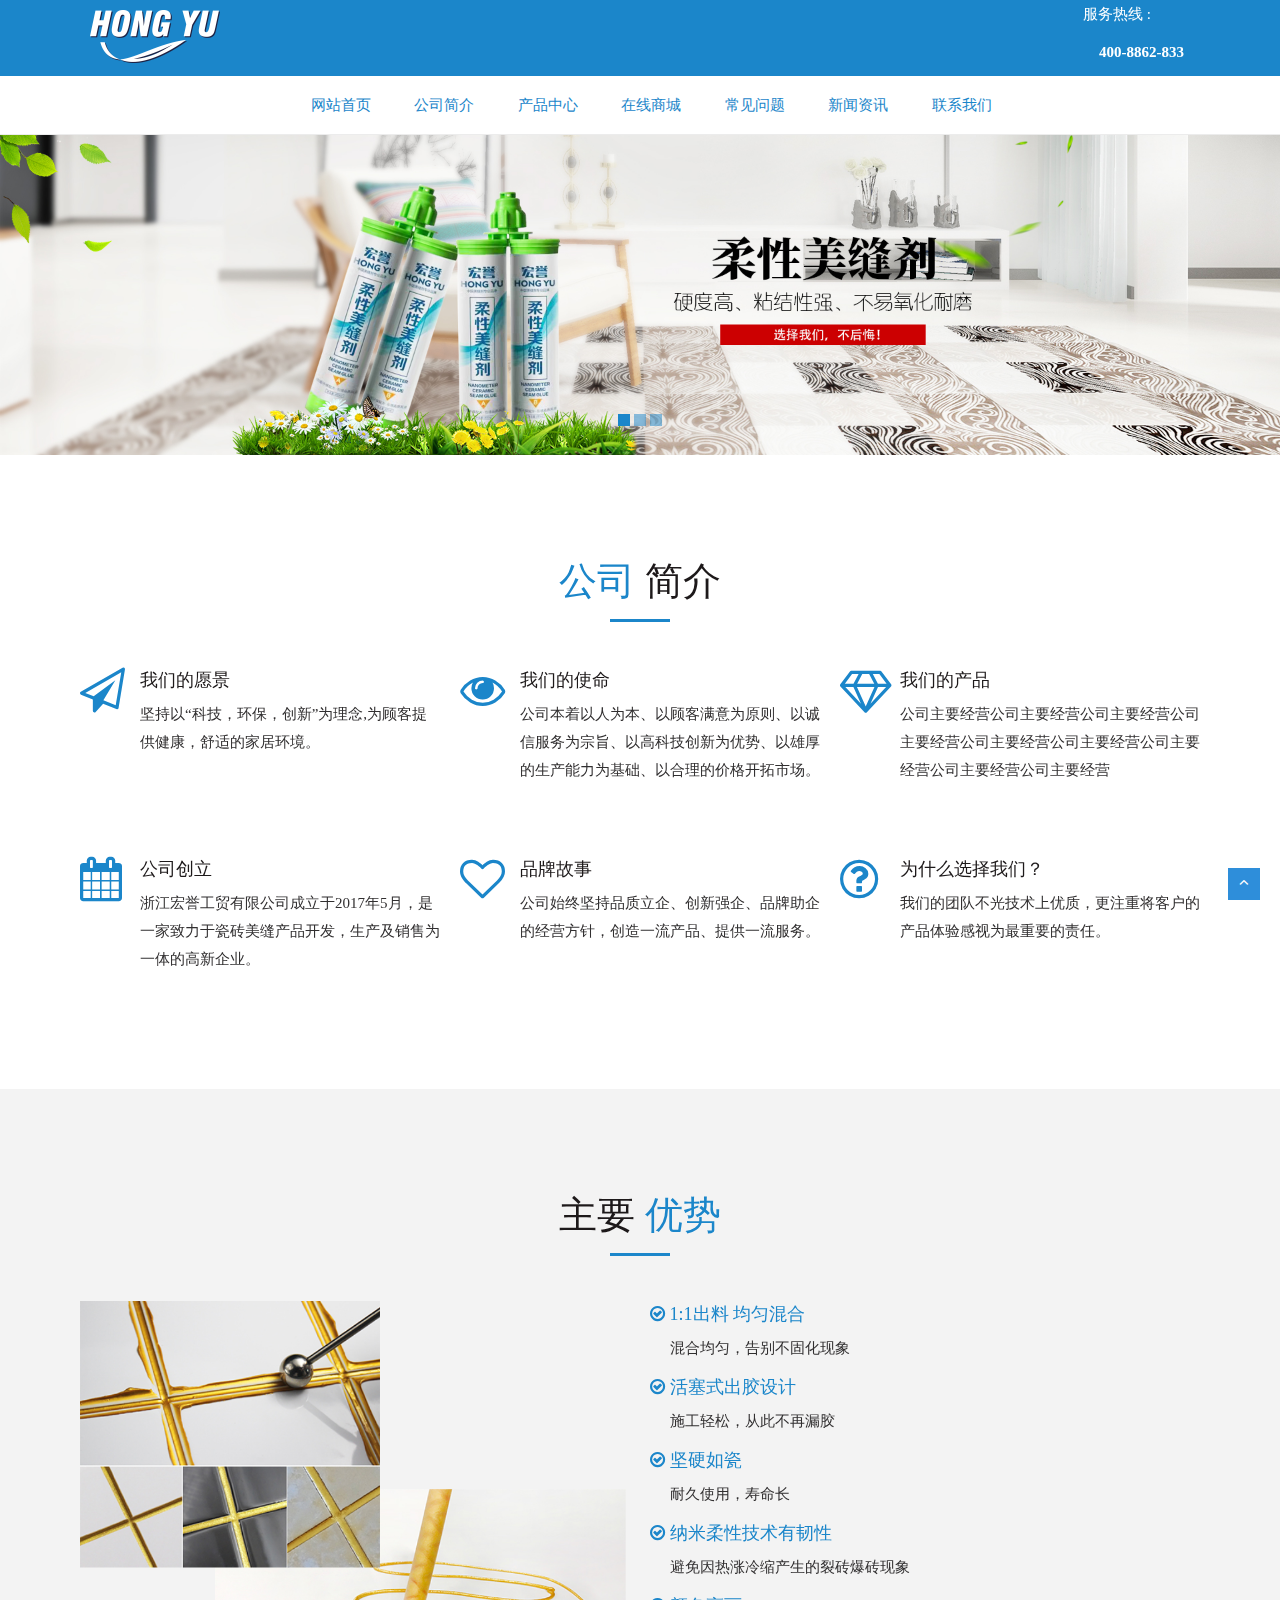
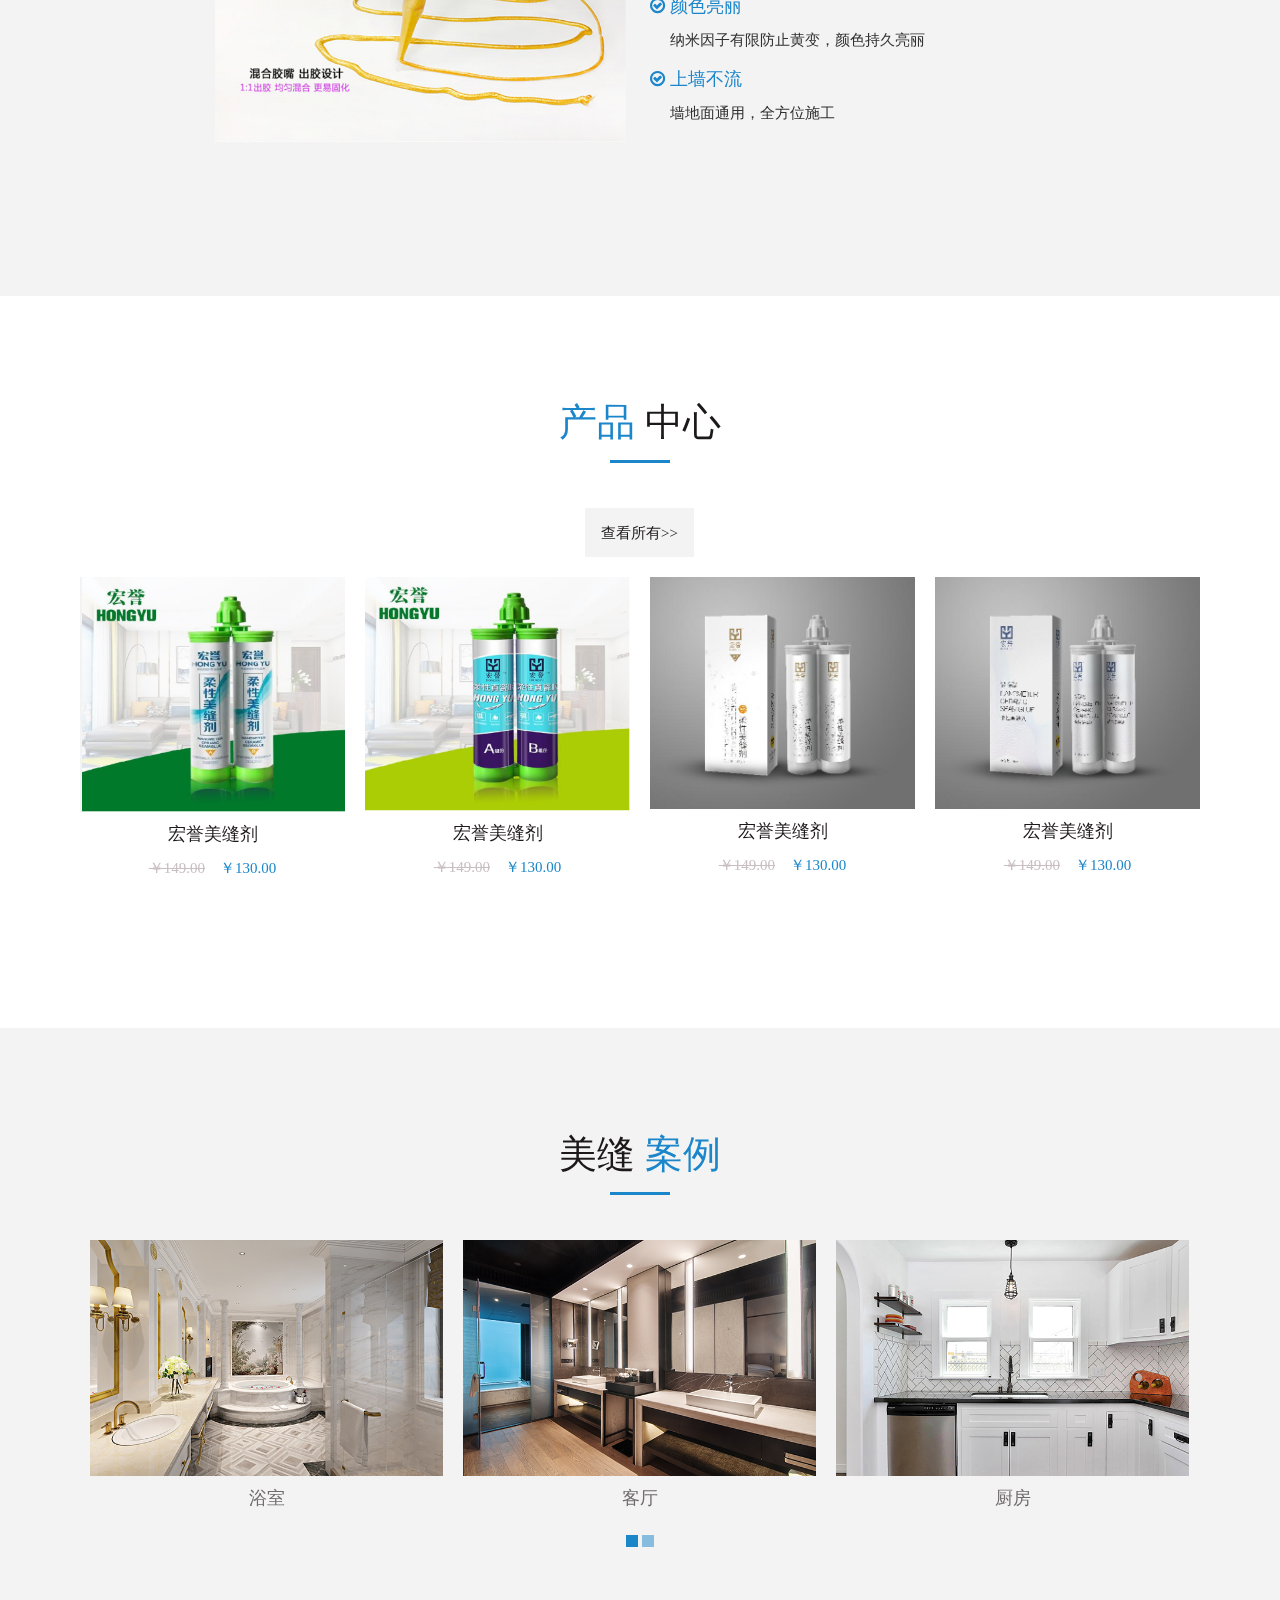
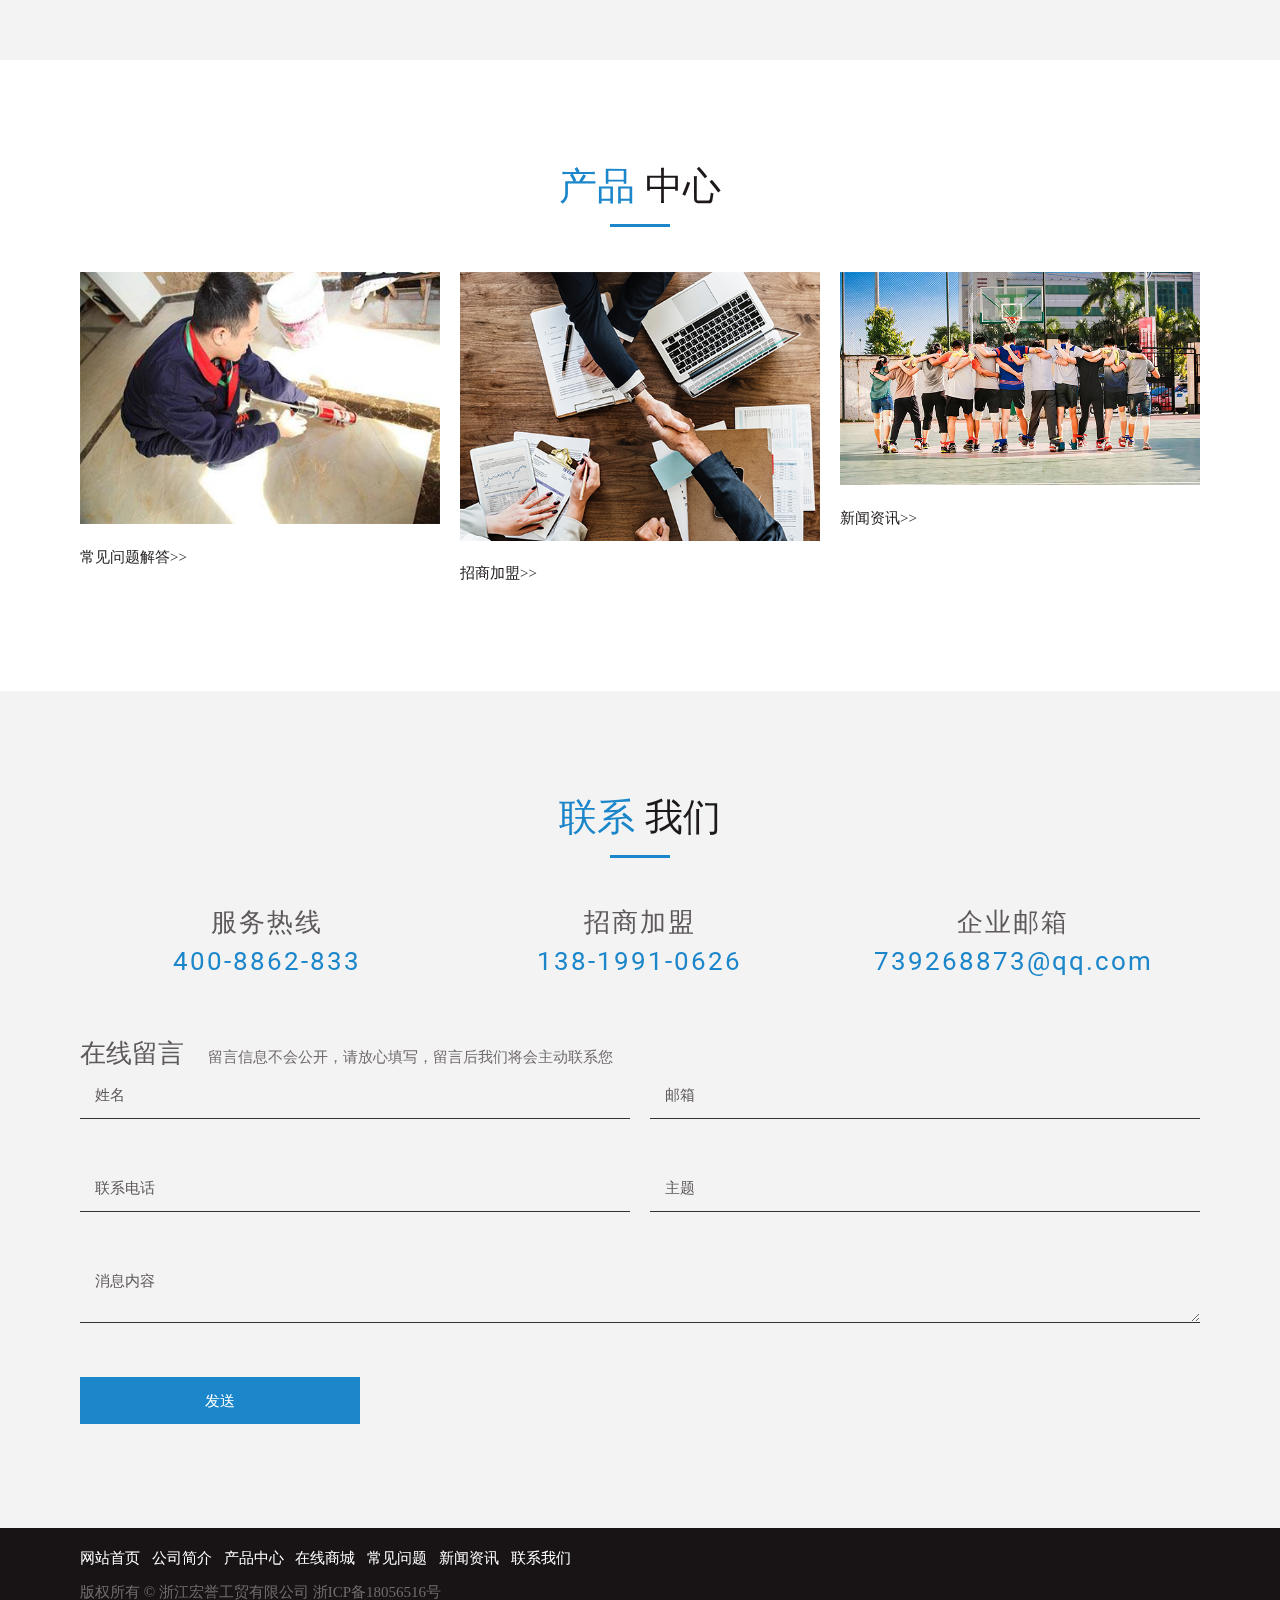
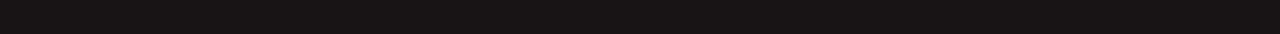
==== commit 8a2634ac: "css" ====
--- a/index.html
+++ b/index.html
@@ -54,11 +54,11 @@
 						<li><a href="index.html">网站首页</a></li>
 						<li><a href="about-us.html">公司简介</a></li>
 						<li><a href="products.html">产品中心</a></li>
-						<!--<li><a href="product.html">在线商城</a></li>-->
-					<!--<li><a href="example.html">案例中心</a></li>-->
+						<li><a href="">在线商城</a></li>
+						<li><a href="question.html">常见问题</a></li>
 						<li><a href="news.html">新闻资讯</a></li>
 						<li><a href="contact-us.html">联系我们</a></li>
-						<li><a href="cart.html">购物车</a></li>
+						<!--<li><a href="cart.html">购物车</a></li>-->
 					</ul>
 				</div>
 
@@ -467,12 +467,12 @@
 			<div class="margin">
 				<div class="s-12 m-12 l-4 margin-m-bottom-60">
 					<div class="fullwidth margin-bottom">
-						<a href="" class="image-hover-zoom">
+						<a href="question.html" class="image-hover-zoom">
 							<img src="img/question.jpg" alt="">
 						</a>
 					</div>
 					<div class="fullwidth">
-						<h3>常见问题解答>></h3>
+						<a href="question.html">常见问题解答>></a>
 					</div>
 				</div>
 
@@ -483,7 +483,7 @@
 						</a>
 					</div>
 					<div class="fullwidth">
-						<h3>招商加盟>></h3>
+						<a href="contact-us.html">招商加盟>></a>
 					</div>
 				</div>
 
@@ -494,7 +494,7 @@
 						</a>
 					</div>
 					<div class="fullwidth">
-						<h3>新闻快讯>></h3>
+						<a href="news.html">新闻资讯>></a>
 					</div>
 				</div>
 			</div>
@@ -569,11 +569,10 @@
 							<li><a href="index.html">网站首页</a></li>
 							<li><a href="about-us.html">公司简介</a></li>
 							<li><a href="products.html">产品中心</a></li>
-							<!--<li><a href="product.html">在线商城</a></li>-->
-							<!--<li><a href="contact-us.html">案例中心</a></li>-->
+							<li><a href="">在线商城</a></li>
+							<li><a href="question.html">常见问题</a></li>
 							<li><a href="news.html">新闻资讯</a></li>
 							<li><a href="contact-us.html">联系我们</a></li>
-							<li><a href="cart.html">购物车</a></li>
 						</ul>
 						<p>版权所有 © 浙江宏誉工贸有限公司           浙ICP备18056516号</p>
 					</div>
--- a/css/style.css
+++ b/css/style.css
@@ -1584,3 +1584,43 @@
   text-align: center;
   z-index: 9999999;
 }
+.ui-accordion .ui-accordion-content {
+  padding-left: 70px;
+  background-color: #eee;
+  margin-top: -8px;
+}
+.ui-accordion .ui-accordion-header {
+ border: 1px solid #eee;
+}
+.ui-accordion .ui-accordion-header:focus,.ui-accordion .ui-accordion-header.ui-state-active,.ui-accordion .ui-accordion-header.ui-state-hover,.ui-accordion .ui-accordion-header.ui-state-focus{
+  border: 1px solid #1B86CA;
+}
+/*.ui-state-active, .ui-widget-content .ui-state-active, .ui-widget-header .ui-state-active, a.ui-button:active, .ui-button:active, .ui-button.ui-state-active:hover {
+  border: none;
+  border-bottom: 1px solid #2e8eda;
+  background: none;
+  font-weight: normal;
+  color: #2e8eda;
+}
+
+.ui-state-default, .ui-widget-content .ui-state-default, .ui-widget-header .ui-state-default, .ui-button, html .ui-button.ui-state-disabled:hover, html .ui-button.ui-state-disabled:active{
+  border: none;
+  border-bottom: 1px solid #c5c5c5;
+  background: #fff;
+  font-weight: normal;
+  color: #454545;
+}
+
+.ui-state-active, .ui-widget-content .ui-state-active, .ui-widget-header .ui-state-active, a.ui-button:active, .ui-button:active, .ui-button.ui-state-active:hover{
+  border: none;
+  border-bottom: 1px solid #2e8eda;
+   background: none;
+   font-weight: normal;
+   color: #2e8eda;
+}
+
+.ui-widget-content {
+  border: none;
+  background: #ffffff;
+  color: #333333;
+}*/
--- a/css/responsive.css
+++ b/css/responsive.css
@@ -123,10 +123,10 @@
   padding:0;
 }
 .top-nav li a {
-  border-bottom:1px solid #292526;
-  color:#fff;
-  display:block;
-  padding:0.600rem 0.625rem;
+  border-bottom:1px solid #eee;
+  color:#1B86CA;
+  display:block;
+  padding:0;
   text-align:center;
   text-decoration:none;
 }
@@ -174,7 +174,7 @@
   float: none;
 }
 .nav-text {
-  color:#fff;
+  color:#1B86CA;
   display:block;
   font-size:1.2rem;
   line-height:2;
@@ -307,7 +307,7 @@
 
 /* navigation */
 nav {
-  padding:2rem 0 1.2rem 0px;
+  padding:0px;
 }
 
 /* top bar */
